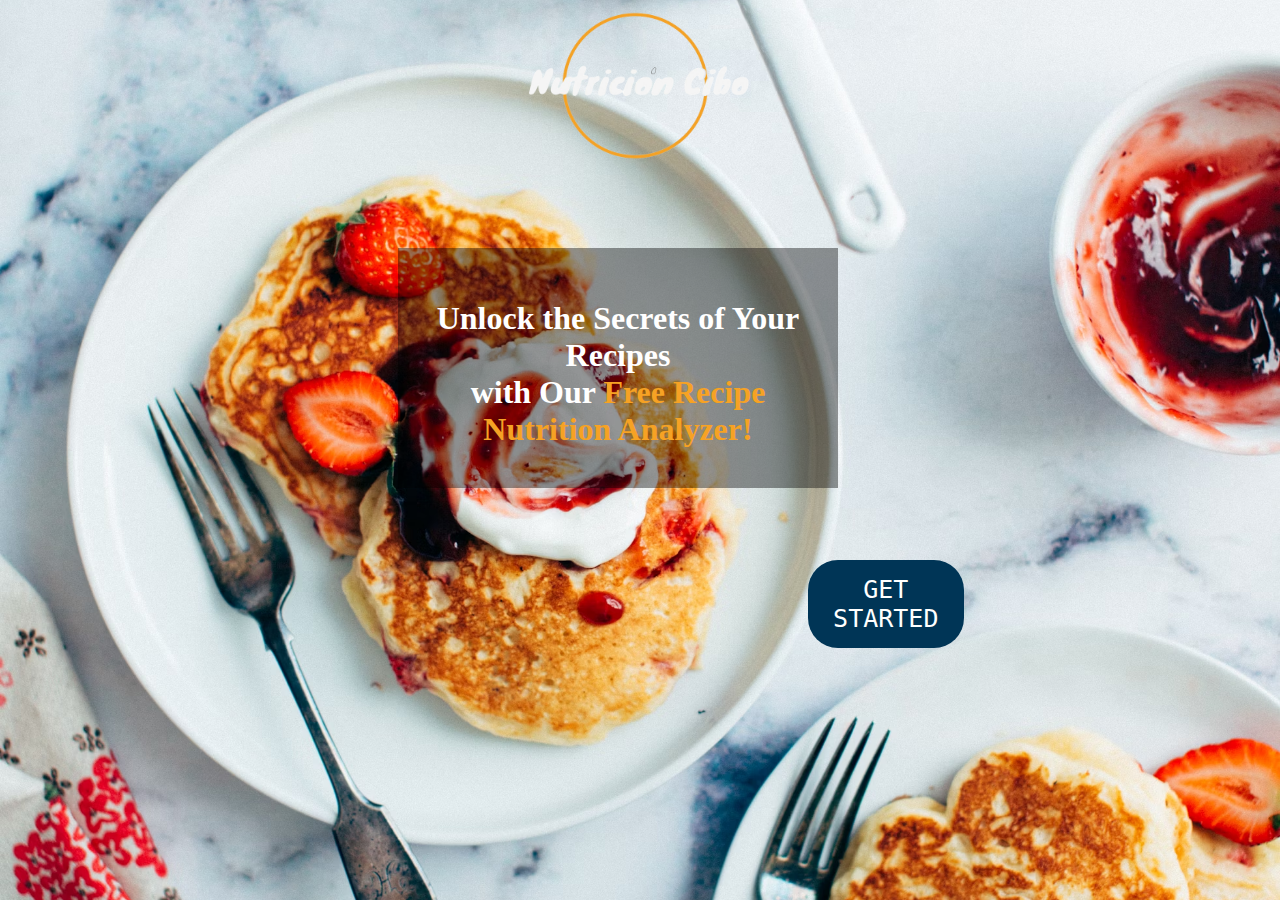
==== index.html @ 1667bf94 "changed both background images" ====
<!DOCTYPE html>
<html lang="en">
  <head>
    <meta charset="UTF-8" />
    <meta name="viewport" content="width=device-width, initial-scale=1.0" />
    <title>Nutrition Analyzer</title>
    <link rel="stylesheet" href="style.css" />
  </head>
  <body>
    
    <div class="container">
            <div class="text">
                <p>
                   Unlock the Secrets of Your Recipes <br />with Our
                   <span>Free Recipe Nutrition Analyzer!</span><br />
                </p>
            </div>

            <!-- <div class="logo"> -->
             <img id="logo" src="images/Screenshot_from_2024-06-02_21-49-53-removebg-preview.png" width="250px"/>
            <!-- </div> -->
     </div>

    <div id="btn">
      
      <button id="btn"><a href="/analyzer.html">GET STARTED</a></button>
           
    </div>
    
  </body>
</html>
---- style.css ----
body {
  background-image: url("/images/pancakesandStrawberries.avif");
  background-repeat: no-repeat;
  background-size: cover;
  background-position: center;
  /* background-color: rgba(112, 90, 90, 0.2); */
}

#content {
  /* background-color: #d48e3e; */
  /* height: 850px; 
        width: 900px;  */
  border-radius: 60px;
  margin-top: 1.5%;
  position: absolute;
  z-index: 2;
  padding: 10px 70px;
  margin: 30px 400px;
  display: flex;
  flex-direction: column;
  width: 900px;
  height: 850px;
  border-color: transparent;
}
/* .header {
  display: flex;
  gap: 100px;
} */
textarea {
  /* margin-left: 150px; */
  border: solid 2px;
  border-radius: 20px;
  /* opacity: 0.3; */
  background-color: rgba(68, 57, 57, 0.4);
  color: white;
  border-color: transparent;
  align-self: center;
  font-size: large;
}
h1 {
  font-size: 40px;
  margin-top: 6%;
  font-family: monospace;
  text-align: center;
  color: #380A14;
  background-color: rgba(255, 253, 253, 0.4);

}
button {
  border-radius: 30px;
  font-size: 25px;
  margin-top: 30px;
  text-align: center;
  background-color: #003556;
  color: white;
  border: none;
  padding: 15px 0px;
  width: 18%;
  align-self: center;
  font-family: monospace;
}
::placeholder {
  text-align: center;
  color: white;
  font-size: large;
}
table {
  width: 100%;
  border-collapse: collapse;
  margin-bottom: 20px;
}
th,
td {
  padding: 8px;
  text-align: left;
  border-bottom: 1px solid #ddd;
  background-color: transparent;
  color: black;
}
th {
  background-color: #f2f2f2;
  
  /* background-color: rgba(0, 0, 0, 0.4); */

}
#result {
  flex: 1;
  overflow: auto;
  background-color: rgba(0, 0, 0, 0.4);
  margin-top: 5%;

}

.container {
  display: flex;
  justify-content: center;
  flex-direction: row;
}
.text span {
  color: #f6a224;
}

.text p {
  font-size: xx-large;
  color: white;
  font-weight: bolder;
}
.text {
  margin-top: 300px;
  background-color: rgba(0, 0, 0, 0.4);
  color: white;
  font-weight: bold;
  position: absolute;
  transform: translate(-5%, -25%);
  z-index: 2;
  width: 400px;
  height: 200px;
  padding: 20px;
  text-align: center;
  
}
tr{
    color: black;
}

.logo {
    margin-right: 200px;
    margin-top: -35px;

  
}

/* a {
  text-decoration: none;
  color: white;
  font-weight: bold;
  text-align: center;
  /* width: 200px; */
  /* height: 50px; */
  /* padding: 18px 10px; */
  /* background-color: #94503d; */
  /* border: none; */
  /* font-size: 20px; */
  /* border-radius: 20px; */
  /* margin-left: 800px; */
/* } */ 
#btn{
    /* justify-content: center; */
    margin-top: 200px;
    margin-left: 400px;
    
    
    
}
a{
    text-decoration: none;
    color: white;
    align-self: center;

}

@media screen and (min-width:280px) and (max-width:480px){
    body {
        background-image: url("images/_____BACKGROUND.jpg");
        background-repeat: no-repeat;
        background-size: cover;
        height: 610px;
        width: 90%;
      }
   
      #content {
        background-color: #d48e3e;
        /* height: 850px; 
              width: 900px;  */
        border-radius: 60px;
        margin-top: 1.5%;
        position: absolute;
        z-index: 2;
        padding: 10px 70px;
        margin: 30px 400px;
        display: flex;
        flex-direction: column;
        width: 900px;
        height: 850px;
      }
      .header {
        display: flex;
        gap: 100px;
      }
      textarea {
        margin-left: 150px;
        border: solid 2px;
        border-radius: 20px;
      }
      h1 {
        font-size: 40px;
        margin-top: 6%;
      }
      button {
        border-radius: 30px;
        font-size: small;
        margin-top: 0px;
        text-align: center;
        background-color: #94503d;
        color: white;
        border: none;
        padding: 0px 0px;
        width: 200px;
        margin-top: 400px;
        height: 50px;
        align-self: center;
      }
      ::placeholder {
        text-align: center;
      }
      table {
        width: 100%;
        border-collapse: collapse;
        margin-bottom: 20px;
      }
      th,
      td {
        padding: 8px;
        text-align: left;
        border-bottom: 1px solid #ddd;
      }
      th {
        background-color: #f2f2f2;
      }
      #result {
        flex: 1;
        overflow: auto;
      }
      
      .container {
        /* display: block; */
        /* justify-content: center; */
        /* flex-direction: row; */
      }
      .text span {
        color: #f6a224;
      }
      
      .text p {
        font-size: large;
        color: white;
        font-weight: bolder;
        margin-left: 280px;
      }
      .text {
        /* margin-top: 300px; */
        /* background-color: rgba(0, 0, 0, 0.4); */
        /* color: white; */
        /* font-weight: bold; */
        /* position: absolute; */
        /* transform: translate(-60%, -25%); */
        /* z-index: 2; */
        /* width: 400px; */
        /* height: 200px; */
        /* padding: 20px; */
        /* text-align: center; */
        margin-left: 100px;
      }
      #logo{
        width: 200px;
        height: 130px;
        margin-top: -90px;
        margin-left: 60px;
      }
      .logo {
        margin-top: 100px;
        margin-top: 80px;
        margin-left: 0px;
      }
      
      a {
        text-decoration: none;
        color: white;
        font-weight: bold;
        text-align: start;
        width: 200px;
        height: 50px;
        padding: 0px 0px;
        background-color: #94503d;
        border: none;
        font-size:-large;
        border-radius: 20px;
        margin-left: 0px;
      } 
      #btn{
        width: 200px;
        height: 50px;
        margin-top: 200px;
      }
}
@media screen and (min-width:481px) and (max-width:680px){
    body {
        background-image: url("images/_____BACKGROUND.jpg");
        background-repeat: no-repeat;
        background-size: cover;
        height: 610px;
        width: 90%;
      }
   
      #content {
        background-color: #d48e3e;
        /* height: 850px; 
              width: 900px;  */
        border-radius: 60px;
        margin-top: 1.5%;
        position: absolute;
        z-index: 2;
        padding: 10px 70px;
        margin: 30px 400px;
        display: flex;
        flex-direction: column;
        width: 900px;
        height: 850px;
      }
      .header {
        display: flex;
        gap: 100px;
      }
      textarea {
        margin-left: 150px;
        border: solid 2px;
        border-radius: 20px;
      }
      h1 {
        font-size: 40px;
        margin-top: 6%;
      }
      button {
        border-radius: 30px;
        font-size: small;
        margin-top: 0px;
        text-align: center;
        background-color: #94503d;
        color: white;
        border: none;
        padding: 0px 0px;
        width: 200px;
        margin-top: 400px;
        height: 50px;
        align-self: center;
      }
      ::placeholder {
        text-align: center;
      }
      table {
        width: 100%;
        border-collapse: collapse;
        margin-bottom: 20px;
      }
      th,
      td {
        padding: 8px;
        text-align: left;
        border-bottom: 1px solid #ddd;
      }
      th {
        background-color: #f2f2f2;
      }
      #result {
        flex: 1;
        overflow: auto;
      }
      
      .container {
        /* display: block; */
        /* justify-content: center; */
        /* flex-direction: row; */
      }
      .text span {
        color: #f6a224;
      }
      
      .text p {
        font-size: large;
        color: white;
        font-weight: bolder;
        margin-left: 280px;
      }
      .text {
        /* margin-top: 300px; */
        /* background-color: rgba(0, 0, 0, 0.4); */
        /* color: white; */
        /* font-weight: bold; */
        /* position: absolute; */
        /* transform: translate(-60%, -25%); */
        /* z-index: 2; */
        /* width: 400px; */
        /* height: 200px; */
        /* padding: 20px; */
        /* text-align: center; */
        margin-left: 100px;
      }
      #logo{
        width: 200px;
        height: 130px;
        margin-top: -90px;
        margin-left: 60px;
      }
      .logo {
        margin-top: 100px;
        margin-top: 80px;
        margin-left: 0px;
      }
      
      a {
        text-decoration: none;
        color: white;
        font-weight: bold;
        text-align: start;
        width: 200px;
        height: 50px;
        padding: 0px 0px;
        background-color: #94503d;
        border: none;
        font-size:-large;
        border-radius: 20px;
        margin-left: 0px;
      } 
      #btn{
        width: 200px;
        height: 50px;
        margin-top: 200px;
      }
}
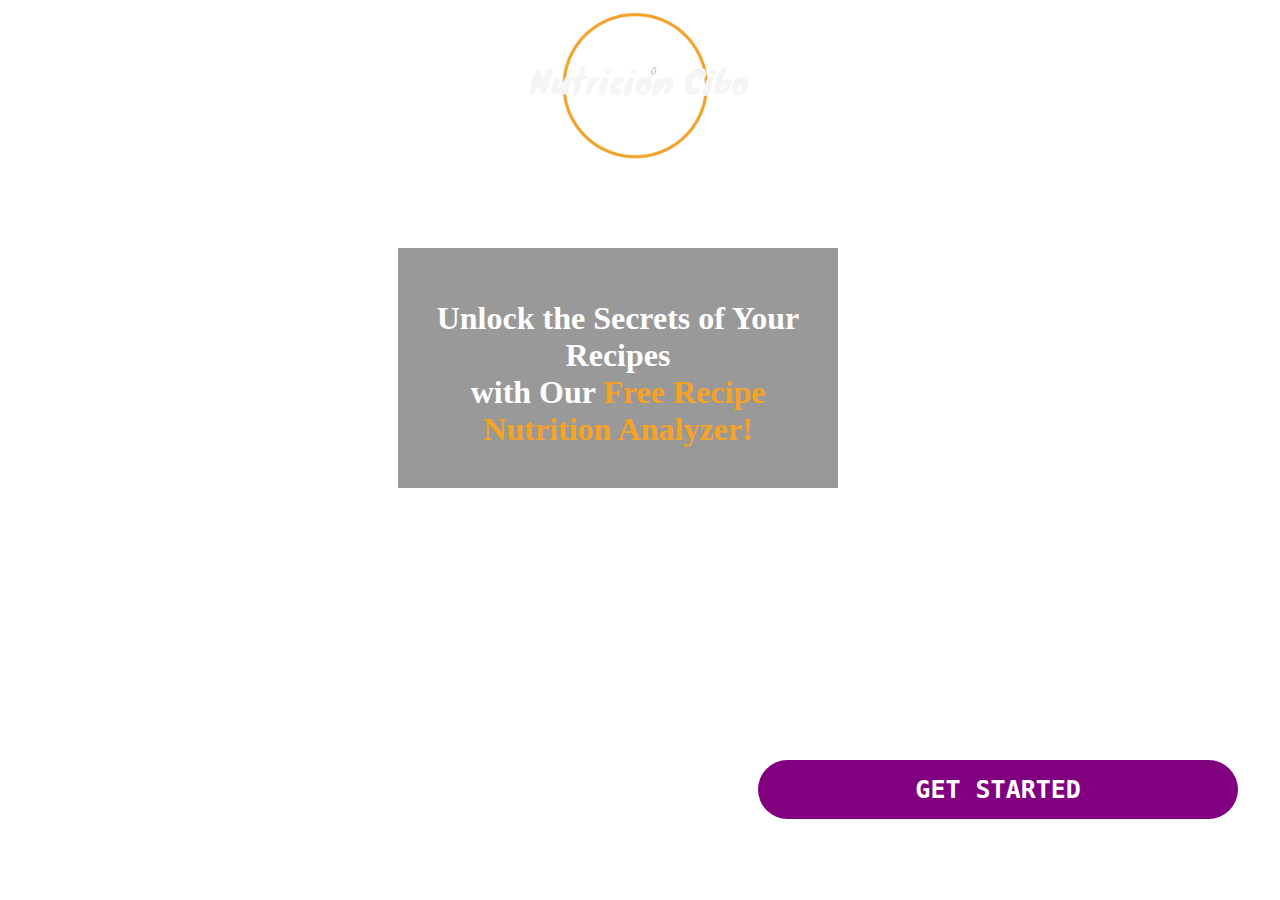
==== commit b07ba4f9: "made changes to styling" ====
--- a/index.html
+++ b/index.html
@@ -9,23 +9,23 @@
   <body>
     
     <div class="container">
-            <div class="text">
-                <p>
-                   Unlock the Secrets of Your Recipes <br />with Our
-                   <span>Free Recipe Nutrition Analyzer!</span><br />
-                </p>
-            </div>
+      <div class="text">
+          <p>
+             Unlock the Secrets of Your Recipes <br />with Our
+             <span>Free Recipe Nutrition Analyzer!</span><br />
+          </p>
+      </div>
 
-            <!-- <div class="logo"> -->
-             <img id="logo" src="images/Screenshot_from_2024-06-02_21-49-53-removebg-preview.png" width="250px"/>
-            <!-- </div> -->
-     </div>
+      <!-- <div class="logo"> -->
+       <img id="logo" src="images/Screenshot_from_2024-06-02_21-49-53-removebg-preview.png" width="250px"/>
+      <!-- </div> -->
+</div>
 
-    <div id="btn">
-      
-      <button id="btn"><a href="/analyzer.html">GET STARTED</a></button>
-           
-    </div>
-    
+<!-- <div id="btn"> -->
+
+<button id="btn"><a href="/analyzer.html">GET STARTED</a></button>
+     
+<!-- </div> -->
+
   </body>
 </html>
--- a/style.css
+++ b/style.css
@@ -1,32 +1,61 @@
-body {
-  background-image: url("/images/pancakesandStrawberries.avif");
+/* body { */
+  /* background-image: url("/images/pancakesandStrawberries.avif"); */
+  /* background-repeat: no-repeat;
+  background-size: cover;
+  background-position: center; */
+  
+  
+/* } */
+/* .background-image{
+  object-fit: cover;
+  overflow:auto; 
   background-repeat: no-repeat;
   background-size: cover;
-  background-position: center;
-  /* background-color: rgba(112, 90, 90, 0.2); */
+  height: 866px;
+  margin-bottom: -10px;
+  position: relative;
+  opacity: 0.5;
+} */
+.photo{
+  height: 98vh;
+  width: 99vw;
+  /* margin-top: 100px; */
+  opacity: 0.3;
+  position: relative;
+  object-fit: cover;
+  /* background-size: cover; */
+}
+.texts{
+  position: absolute;
+  top: 30%;
+  left: 100%;
+  transform: translate(-50%,-50%);
+  margin-top: 20px;
 }
 
 #content {
+  /* border-radius: 80px; */
   /* background-color: #d48e3e; */
-  /* height: 850px; 
-        width: 900px;  */
+   height: 850px; 
+        width: 900px;  
   border-radius: 60px;
-  margin-top: 1.5%;
+  /* margin-top: 1.5%; */
   position: absolute;
   z-index: 2;
-  padding: 10px 70px;
-  margin: 30px 400px;
+  /* padding: 10px 70px; */
+  /* margin: 30px 400px; */
   display: flex;
   flex-direction: column;
   width: 900px;
   height: 850px;
   border-color: transparent;
+
 }
 /* .header {
   display: flex;
   gap: 100px;
 } */
-textarea {
+#recipeInput{
   /* margin-left: 150px; */
   border: solid 2px;
   border-radius: 20px;
@@ -35,34 +64,44 @@
   color: white;
   border-color: transparent;
   align-self: center;
-  font-size: large;
-}
-h1 {
+  font-size: x-large;
+  font-weight: bolder;
+}
+#recipe{
+  padding-top: 20px;
   font-size: 40px;
-  margin-top: 6%;
+  margin-top: 60%;
+  width: 500px;
   font-family: monospace;
   text-align: center;
-  color: #380A14;
-  background-color: rgba(255, 253, 253, 0.4);
+  color: rgb(59, 51, 59);
+  /* color: #380A14; */
+  font-weight: 950;
+  /* background-color: rgba(255, 253, 253, 0.4); */
 
 }
 button {
   border-radius: 30px;
   font-size: 25px;
-  margin-top: 30px;
+  margin-top: 20px;
   text-align: center;
-  background-color: #003556;
+  background-color: purple;
+  /* background-color: #003556; */
   color: white;
   border: none;
   padding: 15px 0px;
-  width: 18%;
+  width: 38%;
+  /* align-self: center; */
+  font-family: monospace;
+  font-weight: 600;
   align-self: center;
-  font-family: monospace;
+  margin-left: 150px;
 }
 ::placeholder {
   text-align: center;
   color: white;
-  font-size: large;
+  font-size: x-large;
+  font-weight: bolder;
 }
 table {
   width: 100%;
@@ -75,10 +114,12 @@
   text-align: left;
   border-bottom: 1px solid #ddd;
   background-color: transparent;
-  color: black;
+  color: white;
+  font-size: 20px;
+  font-weight: bold;
 }
 th {
-  background-color: #f2f2f2;
+  background-color: purple;
   
   /* background-color: rgba(0, 0, 0, 0.4); */
 
@@ -88,9 +129,21 @@
   overflow: auto;
   background-color: rgba(0, 0, 0, 0.4);
   margin-top: 5%;
-
-}
-
+  width: 180%;
+  height: 300px;
+  border-radius: 50px;
+  margin-top: 0px;
+  padding: 10px 60px 100px;
+  margin-left: -250px;
+  
+}
+h2 , h3{
+  font-weight: bolder;
+  font-size: 30px;
+}
+#calculateButton{
+  /* margin-top: 50px; */
+}
 .container {
   display: flex;
   justify-content: center;
@@ -146,12 +199,13 @@
 /* } */ 
 #btn{
     /* justify-content: center; */
-    margin-top: 200px;
-    margin-left: 400px;
+    margin-top: 600px;
+    margin-left: 750px;
     
     
     
 }
+
 a{
     text-decoration: none;
     color: white;
@@ -159,17 +213,29 @@
 
 }
 
+
+
 @media screen and (min-width:280px) and (max-width:480px){
-    body {
-        background-image: url("images/_____BACKGROUND.jpg");
-        background-repeat: no-repeat;
-        background-size: cover;
-        height: 610px;
-        width: 90%;
-      }
+
+  body {
+    background-image: url("/images/pancakesandStrawberries.avif");
+    background-repeat: no-repeat;
+    background-size: cover;
+    width: 50%;
+    height: 650px;
+    background-position: center;
+    /* background-color: rgba(112, 90, 90, 0.2); */
+  }
+   
+
+
+
+  
    
       #content {
-        background-color: #d48e3e;
+
+        
+        /* background-color: #d48e3e; */
         /* height: 850px; 
               width: 900px;  */
         border-radius: 60px;
@@ -177,20 +243,23 @@
         position: absolute;
         z-index: 2;
         padding: 10px 70px;
-        margin: 30px 400px;
+        margin: 0px 0px;
         display: flex;
         flex-direction: column;
-        width: 900px;
-        height: 850px;
+        width: 50%;
+        height: 700px;
       }
       .header {
         display: flex;
         gap: 100px;
       }
       textarea {
-        margin-left: 150px;
+        margin-left: 0px;
         border: solid 2px;
         border-radius: 20px;
+        width: 100%;
+        height: 100%;
+
       }
       h1 {
         font-size: 40px;
@@ -198,7 +267,7 @@
       }
       button {
         border-radius: 30px;
-        font-size: small;
+        font-size: large;
         margin-top: 0px;
         text-align: center;
         background-color: #94503d;
@@ -206,15 +275,15 @@
         border: none;
         padding: 0px 0px;
         width: 200px;
-        margin-top: 400px;
-        height: 50px;
+        margin-top: 200px;
+        height: 90px;
         align-self: center;
       }
       ::placeholder {
         text-align: center;
       }
       table {
-        width: 100%;
+        width: 5%;
         border-collapse: collapse;
         margin-bottom: 20px;
       }
@@ -245,7 +314,7 @@
         font-size: large;
         color: white;
         font-weight: bolder;
-        margin-left: 280px;
+        /* margin-left: 2px; */
       }
       .text {
         /* margin-top: 300px; */
@@ -259,17 +328,18 @@
         /* height: 200px; */
         /* padding: 20px; */
         /* text-align: center; */
-        margin-left: 100px;
+        margin-left: 50px;
+        width: 80%;
       }
       #logo{
         width: 200px;
         height: 130px;
-        margin-top: -90px;
+        margin-top: 50px;
         margin-left: 60px;
       }
       .logo {
         margin-top: 100px;
-        margin-top: 80px;
+        margin-top: 180px;
         margin-left: 0px;
       }
       
@@ -288,22 +358,48 @@
         margin-left: 0px;
       } 
       #btn{
-        width: 200px;
+        width: 150px;
         height: 50px;
-        margin-top: 200px;
-      }
-}
-@media screen and (min-width:481px) and (max-width:680px){
-    body {
-        background-image: url("images/_____BACKGROUND.jpg");
-        background-repeat: no-repeat;
-        background-size: cover;
-        height: 610px;
-        width: 90%;
-      }
+        /* margin-top: 300px; */
+       text-align: center;
+       margin-left: 100px; 
+       margin-top: 400px;    
+ }
+
+#calculateArea{
+  width: 100%;
+  height: 500px;
+}
+
+
+
+
+
+
+
+
+
+@media screen and (min-width:280px) and (max-width:480px){
+
+  body {
+    background-image: url("/images/pancakesandStrawberries.avif");
+    background-repeat: no-repeat;
+    background-size: cover;
+    width: 50%;
+    height: 650px;
+    background-position: center;
+    /* background-color: rgba(112, 90, 90, 0.2); */
+  }
+   
+
+
+
+  
    
       #content {
-        background-color: #d48e3e;
+
+        
+        /* background-color: #d48e3e; */
         /* height: 850px; 
               width: 900px;  */
         border-radius: 60px;
@@ -311,20 +407,23 @@
         position: absolute;
         z-index: 2;
         padding: 10px 70px;
-        margin: 30px 400px;
+        margin: 0px 0px;
         display: flex;
         flex-direction: column;
-        width: 900px;
-        height: 850px;
+        width: 50%;
+        height: 700px;
       }
       .header {
         display: flex;
         gap: 100px;
       }
       textarea {
-        margin-left: 150px;
+        margin-left: 0px;
         border: solid 2px;
         border-radius: 20px;
+        width: 100%;
+        height: 100%;
+
       }
       h1 {
         font-size: 40px;
@@ -332,7 +431,7 @@
       }
       button {
         border-radius: 30px;
-        font-size: small;
+        font-size: large;
         margin-top: 0px;
         text-align: center;
         background-color: #94503d;
@@ -340,15 +439,15 @@
         border: none;
         padding: 0px 0px;
         width: 200px;
-        margin-top: 400px;
-        height: 50px;
+        margin-top: 200px;
+        height: 90px;
         align-self: center;
       }
       ::placeholder {
         text-align: center;
       }
       table {
-        width: 100%;
+        width: 5%;
         border-collapse: collapse;
         margin-bottom: 20px;
       }
@@ -379,7 +478,7 @@
         font-size: large;
         color: white;
         font-weight: bolder;
-        margin-left: 280px;
+        /* margin-left: 2px; */
       }
       .text {
         /* margin-top: 300px; */
@@ -393,17 +492,18 @@
         /* height: 200px; */
         /* padding: 20px; */
         /* text-align: center; */
-        margin-left: 100px;
+        margin-left: 50px;
+        width: 80%;
       }
       #logo{
         width: 200px;
         height: 130px;
-        margin-top: -90px;
+        margin-top: 50px;
         margin-left: 60px;
       }
       .logo {
         margin-top: 100px;
-        margin-top: 80px;
+        margin-top: 180px;
         margin-left: 0px;
       }
       
@@ -422,8 +522,661 @@
         margin-left: 0px;
       } 
       #btn{
-        width: 200px;
+        width: 150px;
         height: 50px;
+        /* margin-top: 300px; */
+       text-align: center;
+       margin-left: 100px; 
+       margin-top: 400px;    
+ }
+
+#calculateArea{
+  width: 100%;
+  height: 500px;
+}
+
+}
+@media screen and (min-width:481px) and (max-width:680px){
+  body {
+    background-image: url("/images/pancakesandStrawberries.avif");
+    background-repeat: no-repeat;
+    background-size: cover;
+    width: 50%;
+    height: 703px;
+    background-position: center;
+    /* background-color: rgba(112, 90, 90, 0.2); */
+  }
+   
+
+
+
+  
+   
+      #content {
+
+        
+        /* background-color: #d48e3e; */
+        /* height: 850px; 
+              width: 900px;  */
+        border-radius: 60px;
+        margin-top: 1.5%;
+        position: absolute;
+        z-index: 2;
+        padding: 10px 70px;
+        margin: 0px 0px;
+        display: flex;
+        flex-direction: column;
+        width: 50%;
+        height: 700px;
+      }
+      .header {
+        display: flex;
+        gap: 100px;
+      }
+      textarea {
+        margin-left: 220px;
+        border: solid 2px;
+        border-radius: 20px;
+        width: 150%;
+        height: 100%;
+        margin-top: 90px;
+      }
+      h1 {
+        font-size: xx-large;
+        margin-top: 10%;
+        margin-left: 160px;
+      }
+      button {
+        border-radius: 30px;
+        font-size: 20px;
+        margin-left: 150px;
+        text-align: center;
+        background-color: #94503d;
+        color: white;
+        border: none;
+        padding: 0px 0px;
+        width: 200px;
+        margin-top: 150px;
+        height: 20px;
+        align-self: center;
+      }
+      ::placeholder {
+        text-align: center;
+      }
+      table {
+        width: 5%;
+        border-collapse: collapse;
+        margin-bottom: 20px;
+      }
+      th,
+      td {
+        padding: 8px;
+        text-align: left;
+        border-bottom: 1px solid #ddd;
+      }
+      th {
+        background-color: #f2f2f2;
+      }
+      #result {
+        flex: 1;
+        overflow: auto;
+      }
+      
+      .container {
+        /* display: block; */
+        /* justify-content: center; */
+        /* flex-direction: row; */
+      }
+      .text span {
+        color: #f6a224;
+      }
+      
+      .text p {
+        font-size: large;
+        color: white;
+        font-weight: bolder;
+        /* margin-left: 2px; */
+      }
+      .text {
+        /* margin-top: 300px; */
+        /* background-color: rgba(0, 0, 0, 0.4); */
+        /* color: white; */
+        /* font-weight: bold; */
+        /* position: absolute; */
+        /* transform: translate(-60%, -25%); */
+        /* z-index: 2; */
+        /* width: 400px; */
+        /* height: 200px; */
+        /* padding: 20px; */
+        /* text-align: center; */
+        margin-left: 50px;
+        width: 80%;
+      }
+      #logo{
+        width: 200px;
+        height: 130px;
+        margin-top: 50px;
+        margin-left: 60px;
+      }
+      .logo {
+        margin-top: 100px;
+        margin-top: 180px;
+        margin-left: 0px;
+      }
+      
+      a {
+        text-decoration: none;
+        color: white;
+        font-weight: bold;
+        text-align: start;
+        width: 200px;
+        height: 50px;
+        padding: 0px 0px;
+        background-color: #94503d;
+        border: none;
+        font-size:-large;
+        border-radius: 20px;
+        margin-left: 0px;
+      } 
+      #btn{
+        width: 150px;
+        height: 50px;
+        /* margin-top: 300px; */
+       text-align: center;
+       margin-left: 100px; 
+       margin-top: 400px;    
+ }
+
+#calculateArea{
+  width: 100%;
+  height: 500px;
+}
+    
+}
+@media screen and (min-width:681px) and (max-width:880px){
+
+  body {
+    background-image: url("/images/pancakesandStrawberries.avif");
+    background-repeat: no-repeat;
+    background-size: cover;
+    width: 50%;
+    height: 1000px;
+    background-position: center;
+    /* background-color: rgba(112, 90, 90, 0.2); */
+  }
+   
+
+
+
+  
+   
+      #content {
+
+        
+        /* background-color: #d48e3e; */
+        /* height: 850px; 
+              width: 900px;  */
+        border-radius: 60px;
+        margin-top: 1.5%;
+        position: absolute;
+        z-index: 2;
+        padding: 10px 70px;
+        margin: 0px 0px;
+        display: flex;
+        flex-direction: column;
+        width: 50%;
+        height: 700px;
+      }
+      .header {
+        display: flex;
+        gap: 100px;
+      }
+      textarea {
+        margin-left: 0px;
+        border: solid 2px;
+        border-radius: 20px;
+        width: 100%;
+        height: 100%;
+
+      }
+      h1 {
+        font-size: 40px;
+        margin-top: 6%;
+      }
+      button {
+        border-radius: 30px;
+        font-size: xxx-large;
+        margin-top: 0px;
+        text-align: center;
+        background-color: #94503d;
+        color: white;
+        border: none;
+        padding: 0px 0px;
+        width: 250px;
         margin-top: 200px;
-      }
-}+        height: 90px;
+        align-self: center;
+      }
+      ::placeholder {
+        text-align: center;
+      }
+      table {
+        width: 5%;
+        border-collapse: collapse;
+        margin-bottom: 20px;
+      }
+      th,
+      td {
+        padding: 8px;
+        text-align: left;
+        border-bottom: 1px solid #ddd;
+      }
+      th {
+        background-color: #f2f2f2;
+      }
+      #result {
+        flex: 1;
+        overflow: auto;
+      }
+      
+      .container {
+        /* display: block; */
+        /* justify-content: center; */
+        /* flex-direction: row; */
+      }
+      .text span {
+        color: #f6a224;
+      }
+      
+      .text p {
+        font-size: large;
+        color: white;
+        font-weight: bolder;
+        /* margin-left: 2px; */
+      }
+      .text {
+        /* margin-top: 300px; */
+        /* background-color: rgba(0, 0, 0, 0.4); */
+        /* color: white; */
+        /* font-weight: bold; */
+        /* position: absolute; */
+        /* transform: translate(-60%, -25%); */
+        /* z-index: 2; */
+        /* width: 400px; */
+        /* height: 200px; */
+        /* padding: 20px; */
+        /* text-align: center; */
+        margin-left: 50px;
+        width: 80%;
+      }
+      #logo{
+        width: 200px;
+        height: 130px;
+        margin-top: 50px;
+        margin-left: 60px;
+      }
+      .logo {
+        margin-top: 100px;
+        margin-top: 180px;
+        margin-left: 0px;
+      }
+      
+      a {
+        text-decoration: none;
+        color: white;
+        font-weight: bold;
+        text-align: start;
+        width: 200px;
+        height: 50px;
+        padding: 0px 0px;
+        background-color: #94503d;
+        border: none;
+        font-size:-large;
+        border-radius: 20px;
+        margin-left: 0px;
+      } 
+      #btn{
+        width: 150px;
+        height: 50px;
+        /* margin-top: 300px; */
+       text-align: center;
+       margin-left: 100px; 
+       margin-top: 400px;    
+ }
+
+#calculateArea{
+  width: 100%;
+  height: 500px;
+}
+
+}
+
+
+
+
+@media screen and (min-width:881px) and (max-width:1024px){
+
+  body {
+    background-image: url("/images/pancakesandStrawberries.avif");
+    background-repeat: no-repeat;
+    background-size: cover;
+    width: 50%;
+    height: 500px;
+    background-position: center;
+    /* background-color: rgba(112, 90, 90, 0.2); */
+  }
+   
+
+
+
+  
+   
+      #content {
+
+        
+        /* background-color: #d48e3e; */
+        /* height: 850px; 
+              width: 900px;  */
+        border-radius: 60px;
+        margin-top: 1.5%;
+        position: absolute;
+        z-index: 2;
+        padding: 10px 70px;
+        margin: 0px 0px;
+        display: flex;
+        flex-direction: column;
+        width: 50%;
+        height: 600px;
+      }
+      .header {
+        display: flex;
+        gap: 100px;
+      }
+      textarea {
+        margin-left: 350px;
+        border: solid 2px;
+        border-radius: 20px;
+        width: 170%;
+        height: 100%;
+        margin-top: -25px;
+      }
+      h1 {
+        font-size: 40px;
+        margin-top: 10%;
+        margin-left: 300px;
+      }
+      button {
+        border-radius: 30px;
+        font-size: 30px;
+        margin-left: 400px;
+        text-align: center;
+        background-color: #94503d;
+        color: white;
+        border: none;
+        padding: 0px 0px;
+        width: 300px;
+        margin-top: -8px;
+        height: 70px;
+        align-self: center;
+      }
+      ::placeholder {
+        text-align: center;
+      }
+      table {
+        width: 5%;
+        border-collapse: collapse;
+        margin-bottom: 20px;
+      }
+      th,
+      td {
+        padding: 8px;
+        text-align: left;
+        border-bottom: 1px solid #ddd;
+      }
+      th {
+        background-color: #f2f2f2;
+      }
+      #result {
+        flex: 1;
+        overflow: auto;
+      }
+      
+      .container {
+        /* display: block; */
+        /* justify-content: center; */
+        /* flex-direction: row; */
+      }
+      .text span {
+        color: #f6a224;
+      }
+      
+      .text p {
+        font-size: large;
+        color: white;
+        font-weight: bolder;
+        /* margin-left: 2px; */
+      }
+      .text {
+        /* margin-top: 300px; */
+        /* background-color: rgba(0, 0, 0, 0.4); */
+        /* color: white; */
+        /* font-weight: bold; */
+        /* position: absolute; */
+        /* transform: translate(-60%, -25%); */
+        /* z-index: 2; */
+        /* width: 400px; */
+        /* height: 200px; */
+        /* padding: 20px; */
+        /* text-align: center; */
+        margin-left: 50px;
+        width: 80%;
+      }
+      #logo{
+        width: 200px;
+        height: 130px;
+        margin-top: 50px;
+        margin-left: 60px;
+      }
+      .logo {
+        margin-top: 100px;
+        margin-top: 180px;
+        margin-left: 0px;
+      }
+      
+      a {
+        text-decoration: none;
+        color: white;
+        font-weight: bold;
+        text-align: start;
+        width: 200px;
+        height: 50px;
+        padding: 0px 0px;
+        background-color: #94503d;
+        border: none;
+        font-size:-large;
+        border-radius: 20px;
+        margin-left: 0px;
+      } 
+      #btn{
+        width: 150px;
+        height: 50px;
+        /* margin-top: 300px; */
+       text-align: center;
+       margin-left: 100px; 
+       margin-top: 400px;    
+ }
+
+#calculateArea{
+  width: 100%;
+  height: 500px;
+}
+
+}
+
+
+
+
+
+
+
+
+
+@media screen and (min-width:1025px) and (max-width:1300px){
+
+  body {
+    background-image: url("/images/pancakesandStrawberries.avif");
+    background-repeat: no-repeat;
+    background-size: cover;
+    width: 50%;
+    height: 500px;
+    background-position: center;
+    /* background-color: rgba(112, 90, 90, 0.2); */
+  }
+   
+
+
+
+  
+   
+      #content {
+
+        
+        /* background-color: #d48e3e; */
+        /* height: 850px; 
+              width: 900px;  */
+        border-radius: 60px;
+        margin-top: 1.5%;
+        position: absolute;
+        z-index: 2;
+        padding: 10px 70px;
+        margin: 0px 0px;
+        display: flex;
+        flex-direction: column;
+        width: 50%;
+        height: 700px;
+      }
+      .header {
+        display: flex;
+        gap: 100px;
+      }
+      textarea {
+        margin-left: 550px;
+        border: solid 2px;
+        border-radius: 20px;
+        width: 150%;
+        height: 100%;
+        margin-top: 100px;
+      }
+      h1 {
+        font-size: 50px;
+        margin-top: 10%;
+        margin-left: 470px;
+      }
+      button {
+        border-radius: 30px;
+        font-size: 50px;
+        margin-left: 500px;
+        text-align: center;
+        background-color: #94503d;
+        color: white;
+        border: none;
+        padding: 0px 0px;
+        width: 290px;
+        /* margin-top: 350px; */
+        height: 90px;
+        align-self: center;
+      }
+      ::placeholder {
+        text-align: center;
+      }
+      table {
+        width: 5%;
+        border-collapse: collapse;
+        margin-bottom: 20px;
+      }
+      th,
+      td {
+        padding: 8px;
+        text-align: left;
+        border-bottom: 1px solid #ddd;
+      }
+      th {
+        background-color: #f2f2f2;
+      }
+      #result {
+        flex: 1;
+        overflow: auto;
+      }
+      
+      .container {
+        /* display: block; */
+        /* justify-content: center; */
+        /* flex-direction: row; */
+      }
+      .text span {
+        color: #f6a224;
+      }
+      
+      .text p {
+        font-size: large;
+        color: white;
+        font-weight: bolder;
+        /* margin-left: 2px; */
+      }
+      .text {
+        /* margin-top: 300px; */
+        /* background-color: rgba(0, 0, 0, 0.4); */
+        /* color: white; */
+        /* font-weight: bold; */
+        /* position: absolute; */
+        /* transform: translate(-60%, -25%); */
+        /* z-index: 2; */
+        /* width: 400px; */
+        /* height: 200px; */
+        /* padding: 20px; */
+        /* text-align: center; */
+        margin-left: 50px;
+        width: 80%;
+      }
+      #logo{
+        width: 200px;
+        height: 130px;
+        margin-top: 50px;
+        margin-left: 60px;
+      }
+      .logo {
+        margin-top: 100px;
+        margin-top: 180px;
+        margin-left: 0px;
+      }
+      
+      a {
+        text-decoration: none;
+        color: white;
+        font-weight: bold;
+        text-align: start;
+        width: 200px;
+        height: 50px;
+        padding: 0px 0px;
+        background-color: #94503d;
+        border: none;
+        font-size:-large;
+        border-radius: 20px;
+        margin-left: 0px;
+      } 
+      #btn{
+        width: 150px;
+        height: 50px;
+        /* margin-top: 300px; */
+       text-align: center;
+       margin-left: 100px; 
+       margin-top: 400px;    
+ }
+
+#calculateArea{
+  width: 100%;
+  height: 500px;
+}
+
+}
+
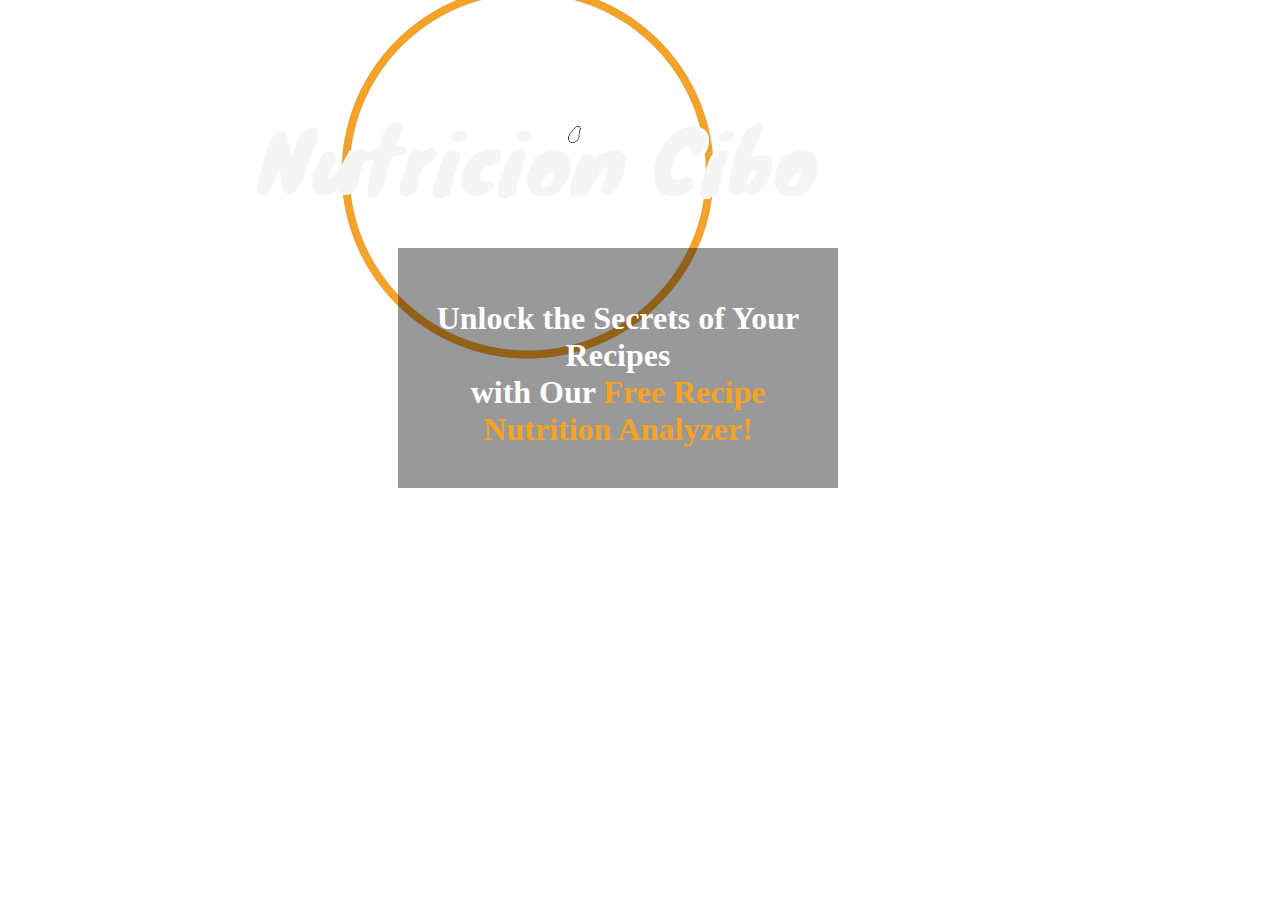
==== commit 2b6cb476: "made changes on the landing page" ====
--- a/index.html
+++ b/index.html
@@ -1,31 +1,26 @@
 <!DOCTYPE html>
 <html lang="en">
-  <head>
-    <meta charset="UTF-8" />
-    <meta name="viewport" content="width=device-width, initial-scale=1.0" />
+<head>
+    <meta charset="UTF-8">
+    <meta name="viewport" content="width=device-width, initial-scale=1.0">
     <title>Nutrition Analyzer</title>
-    <link rel="stylesheet" href="style.css" />
-  </head>
-  <body>
-    
-    <div class="container">
-      <div class="text">
-          <p>
-             Unlock the Secrets of Your Recipes <br />with Our
-             <span>Free Recipe Nutrition Analyzer!</span><br />
-          </p>
-      </div>
-
-      <!-- <div class="logo"> -->
-       <img id="logo" src="images/Screenshot_from_2024-06-02_21-49-53-removebg-preview.png" width="250px"/>
-      <!-- </div> -->
+    <link rel="stylesheet" href="style.css">
+</head>
+<body>
+    <div class="landingpage">
+        <div class="container">
+ <div class="text">
+    <p>
+        Unlock the Secrets of Your Recipes <br>with Our <span>Free Recipe Nutrition Analyzer!</span><br>
+             
+    </p>
+ </div>   
+   <div class="logo"><img src="images/Screenshot_from_2024-06-02_21-49-53-removebg-preview.png">
+</div>
+</div>
+<div class="btn"><a href="/analyzer.html">GET STARTED</a>
 </div>
 
-<!-- <div id="btn"> -->
-
-<button id="btn"><a href="/analyzer.html">GET STARTED</a></button>
-     
-<!-- </div> -->
-
-  </body>
-</html>
+</div>
+</body>
+</html>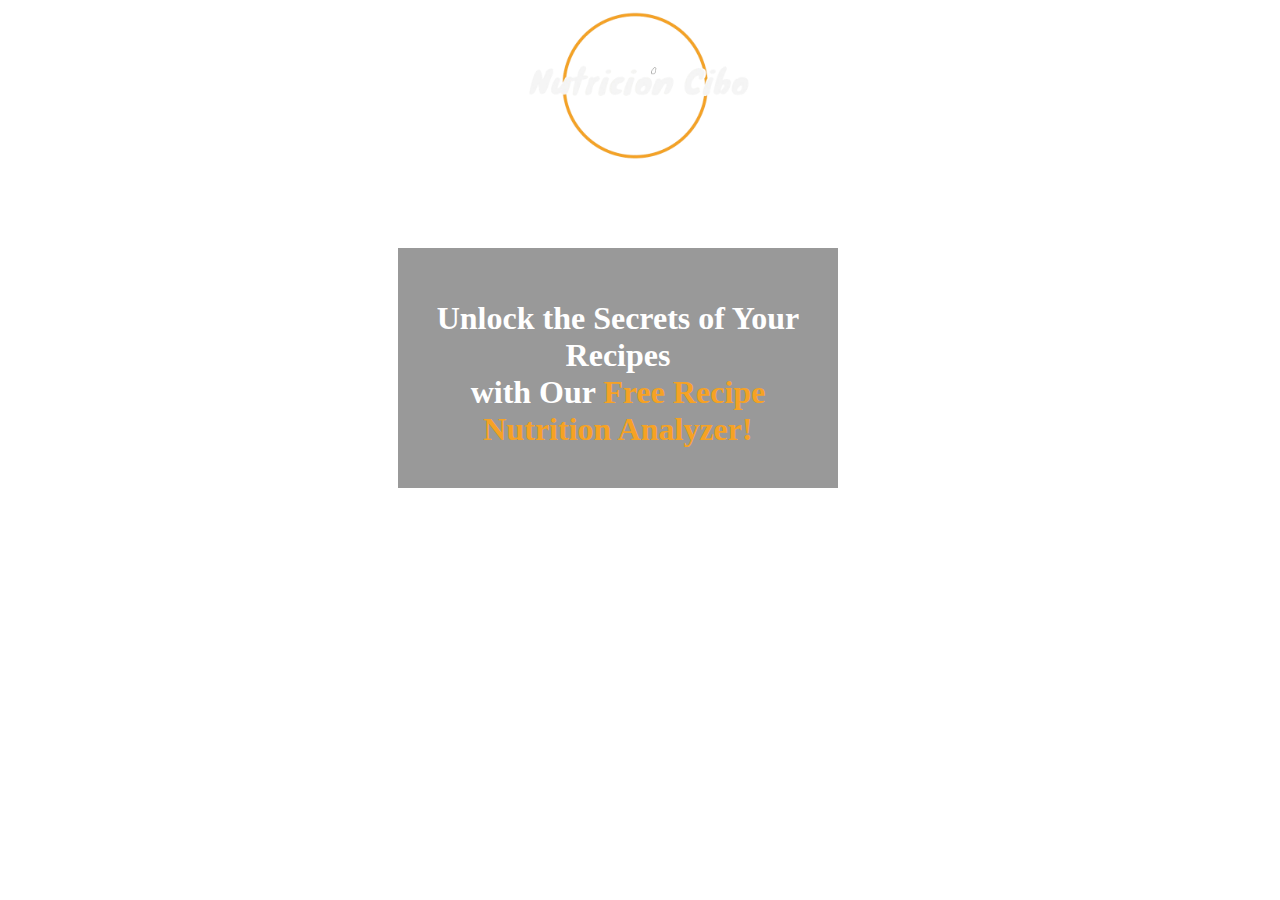
==== commit 3332179d: "Merge branch 'styling/feature' of https://github.com/Shalom-Keesi/Nutrition-Analyzer into feature/la" ====
--- a/index.html
+++ b/index.html
@@ -1,21 +1,24 @@
 <!DOCTYPE html>
 <html lang="en">
-<head>
-    <meta charset="UTF-8">
-    <meta name="viewport" content="width=device-width, initial-scale=1.0">
+  <head>
+    <meta charset="UTF-8" />
+    <meta name="viewport" content="width=device-width, initial-scale=1.0" />
     <title>Nutrition Analyzer</title>
-    <link rel="stylesheet" href="style.css">
-</head>
-<body>
-    <div class="landingpage">
-        <div class="container">
- <div class="text">
-    <p>
-        Unlock the Secrets of Your Recipes <br>with Our <span>Free Recipe Nutrition Analyzer!</span><br>
-             
-    </p>
- </div>   
-   <div class="logo"><img src="images/Screenshot_from_2024-06-02_21-49-53-removebg-preview.png">
+    <link rel="stylesheet" href="style.css" />
+  </head>
+  <body>
+    
+    <div class="container">
+      <div class="text">
+          <p>
+             Unlock the Secrets of Your Recipes <br />with Our
+             <span>Free Recipe Nutrition Analyzer!</span><br />
+          </p>
+      </div>
+
+      <!-- <div class="logo"> -->
+       <img id="logo" src="images/Screenshot_from_2024-06-02_21-49-53-removebg-preview.png" width="250px"/>
+      <!-- </div> -->
 </div>
 </div>
 <div class="btn"><a href="/analyzer.html">GET STARTED</a>
@@ -23,4 +26,4 @@
 
 </div>
 </body>
-</html>+</html>
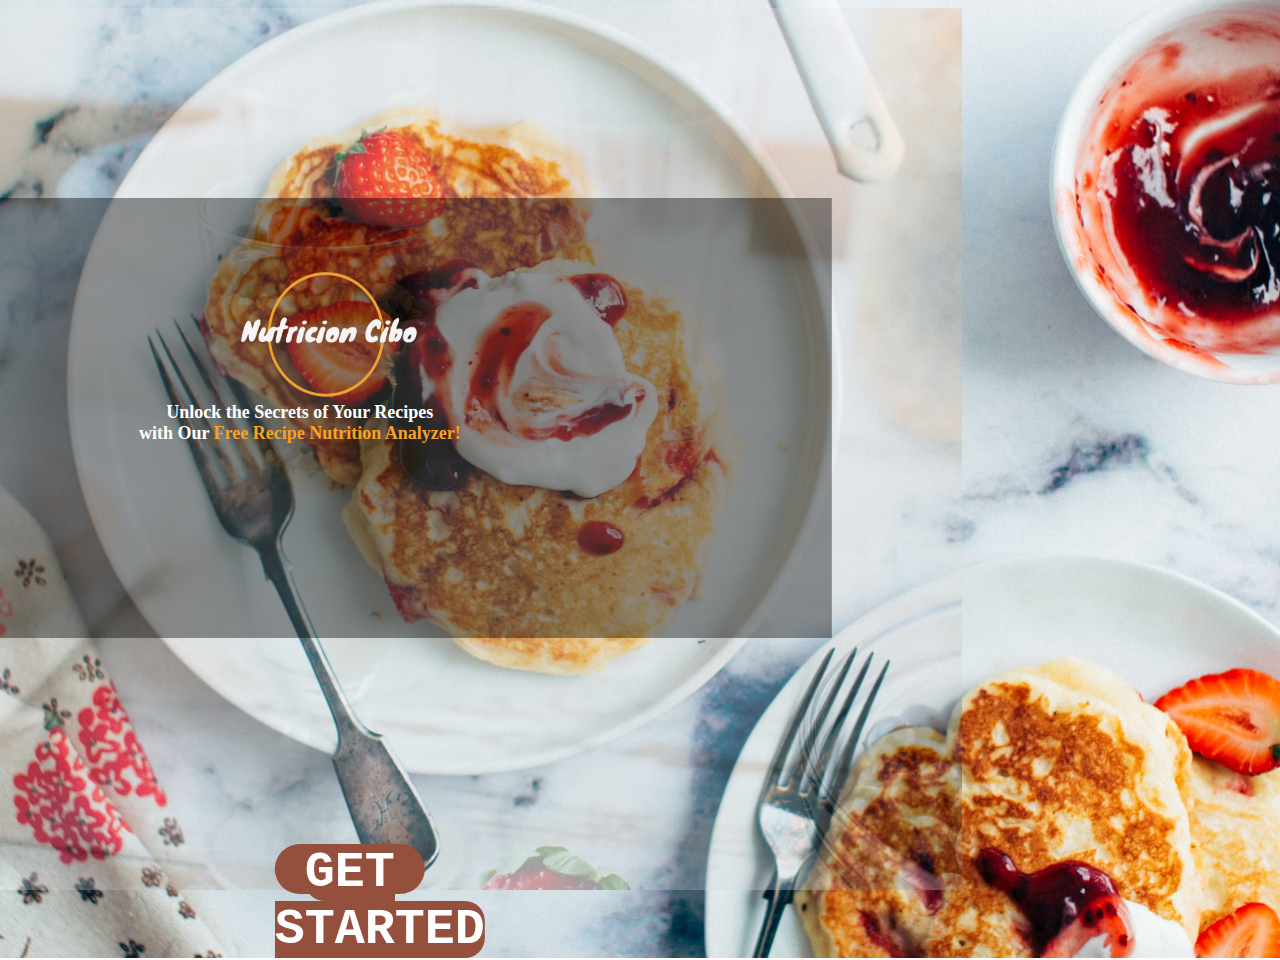
==== commit 6d7ef82a: "changesd the styling on the landing page" ====
--- a/index.html
+++ b/index.html
@@ -9,21 +9,24 @@
   <body>
     
     <div class="container">
+      <div class="background-image" >    
+        <img src="images/milkAndStrawberries.avif" alt="pancakesandStrawberries" class="photo">
+
+    </div>
       <div class="text">
+        <img id="logo" src="images/Screenshot_from_2024-06-02_21-49-53-removebg-preview.png" width="250px"/>
+
           <p>
              Unlock the Secrets of Your Recipes <br />with Our
-             <span>Free Recipe Nutrition Analyzer!</span><br />
+             <span>Free Recipe Nutrition Analyzer!</span>
+             <br/>
+             <button id="btn"><a href="/analyzer.html">GET STARTED</a></button>
+
           </p>
+
       </div>
 
-      <!-- <div class="logo"> -->
-       <img id="logo" src="images/Screenshot_from_2024-06-02_21-49-53-removebg-preview.png" width="250px"/>
-      <!-- </div> -->
-</div>
-</div>
-<div class="btn"><a href="/analyzer.html">GET STARTED</a>
 </div>
 
-</div>
 </body>
 </html>
--- a/style.css
+++ b/style.css
@@ -1,29 +1,9 @@
-/* body { */
-  /* background-image: url("/images/pancakesandStrawberries.avif"); */
-  /* background-repeat: no-repeat;
-  background-size: cover;
-  background-position: center; */
-  
-  
-/* } */
-/* .background-image{
-  object-fit: cover;
-  overflow:auto; 
-  background-repeat: no-repeat;
-  background-size: cover;
-  height: 866px;
-  margin-bottom: -10px;
-  position: relative;
-  opacity: 0.5;
-} */
 .photo{
   height: 98vh;
   width: 99vw;
-  /* margin-top: 100px; */
   opacity: 0.3;
   position: relative;
   object-fit: cover;
-  /* background-size: cover; */
 }
 .texts{
   position: absolute;
@@ -31,19 +11,15 @@
   left: 100%;
   transform: translate(-50%,-50%);
   margin-top: 20px;
+  color: white;
 }
 
 #content {
-  /* border-radius: 80px; */
-  /* background-color: #d48e3e; */
    height: 850px; 
         width: 900px;  
   border-radius: 60px;
-  /* margin-top: 1.5%; */
   position: absolute;
   z-index: 2;
-  /* padding: 10px 70px; */
-  /* margin: 30px 400px; */
   display: flex;
   flex-direction: column;
   width: 900px;
@@ -51,15 +27,10 @@
   border-color: transparent;
 
 }
-/* .header {
-  display: flex;
-  gap: 100px;
-} */
+
 #recipeInput{
-  /* margin-left: 150px; */
   border: solid 2px;
   border-radius: 20px;
-  /* opacity: 0.3; */
   background-color: rgba(68, 57, 57, 0.4);
   color: white;
   border-color: transparent;
@@ -75,27 +46,23 @@
   font-family: monospace;
   text-align: center;
   color: rgb(59, 51, 59);
-  /* color: #380A14; */
   font-weight: 950;
-  /* background-color: rgba(255, 253, 253, 0.4); */
 
 }
 button {
   border-radius: 30px;
   font-size: 25px;
-  margin-top: 20px;
+  margin-top: 30px;
   text-align: center;
-  background-color: purple;
-  /* background-color: #003556; */
+  background-color: rgb(149, 35, 35);
   color: white;
   border: none;
-  padding: 15px 0px;
-  width: 38%;
-  /* align-self: center; */
+  padding: 15px 10px;
+  width: 40%;
   font-family: monospace;
   font-weight: 600;
   align-self: center;
-  margin-left: 150px;
+  margin-left: 0px;
 }
 ::placeholder {
   text-align: center;
@@ -119,7 +86,7 @@
   font-weight: bold;
 }
 th {
-  background-color: purple;
+  background-color: rgb(149, 35, 35);
   
   /* background-color: rgba(0, 0, 0, 0.4); */
 
@@ -142,7 +109,8 @@
   font-size: 30px;
 }
 #calculateButton{
-  /* margin-top: 50px; */
+   margin-bottom: 20px;
+  margin-left: 200px;
 }
 .container {
   display: flex;
@@ -150,13 +118,16 @@
   flex-direction: row;
 }
 .text span {
-  color: #f6a224;
+  color: #0f0a01;
+  margin-top: 0px;
 }
 
 .text p {
   font-size: xx-large;
-  color: white;
+  color: rgb(149, 35, 35);
   font-weight: bolder;
+  margin-top: 0px;
+
 }
 .text {
   margin-top: 300px;
@@ -166,8 +137,8 @@
   position: absolute;
   transform: translate(-5%, -25%);
   z-index: 2;
-  width: 400px;
-  height: 200px;
+  width: 600px;
+  height: 400px;
   padding: 20px;
   text-align: center;
   
@@ -183,28 +154,8 @@
   
 }
 
-/* a {
-  text-decoration: none;
-  color: white;
-  font-weight: bold;
-  text-align: center;
-  /* width: 200px; */
-  /* height: 50px; */
-  /* padding: 18px 10px; */
-  /* background-color: #94503d; */
-  /* border: none; */
-  /* font-size: 20px; */
-  /* border-radius: 20px; */
-  /* margin-left: 800px; */
-/* } */ 
-#btn{
-    /* justify-content: center; */
-    margin-top: 600px;
-    margin-left: 750px;
-    
-    
-    
-}
+
+
 
 a{
     text-decoration: none;
@@ -371,7 +322,7 @@
   height: 500px;
 }
 
-
+}
 
 
 
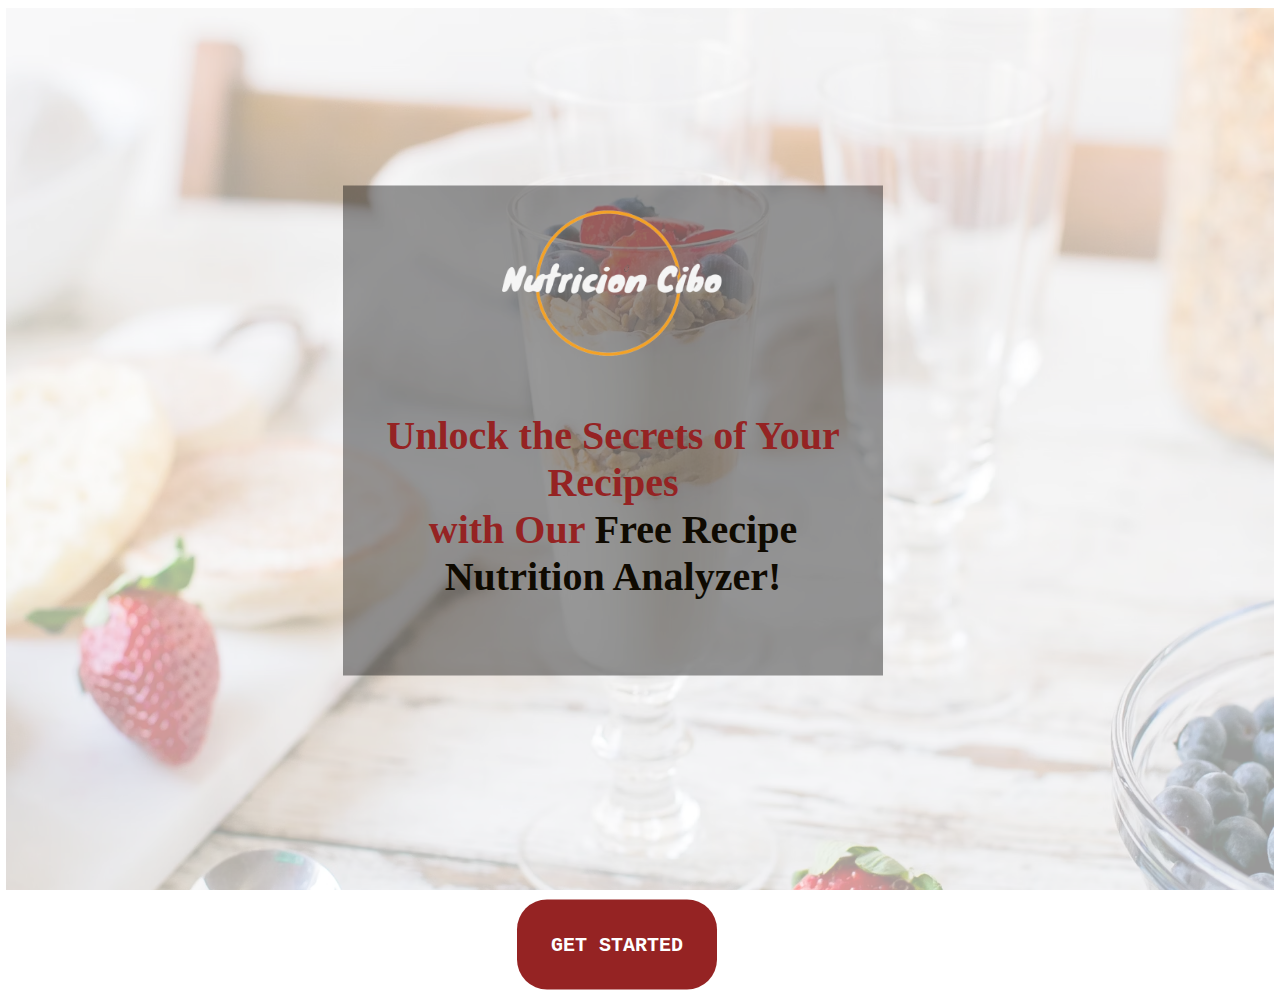
==== commit a3fb8456: "added responsiveness" ====
--- a/index.html
+++ b/index.html
@@ -10,7 +10,7 @@
     
     <div class="container">
       <div class="background-image" >    
-        <img src="images/milkAndStrawberries.avif" alt="pancakesandStrawberries" class="photo">
+        <img src="images/milkAndStrawberries.avif" alt="pancakesandStrawberries" id="myphoto">
 
     </div>
       <div class="text">
--- a/style.css
+++ b/style.css
@@ -1,3 +1,11 @@
+#myphoto{
+  height: 98vh;
+  width: 99vw;
+  opacity: 0.4;
+  position: relative;
+  object-fit: cover;
+}
+
 .photo{
   height: 98vh;
   width: 99vw;
@@ -25,7 +33,6 @@
   width: 900px;
   height: 850px;
   border-color: transparent;
-
 }
 
 #recipeInput{
@@ -38,6 +45,7 @@
   font-size: x-large;
   font-weight: bolder;
 }
+
 #recipe{
   padding-top: 20px;
   font-size: 40px;
@@ -166,968 +174,749 @@
 
 
 
+
+
 @media screen and (min-width:280px) and (max-width:480px){
 
-  body {
-    background-image: url("/images/pancakesandStrawberries.avif");
-    background-repeat: no-repeat;
-    background-size: cover;
-    width: 50%;
-    height: 650px;
-    background-position: center;
-    /* background-color: rgba(112, 90, 90, 0.2); */
-  }
-   
-
-
-
-  
-   
-      #content {
-
-        
-        /* background-color: #d48e3e; */
-        /* height: 850px; 
-              width: 900px;  */
-        border-radius: 60px;
-        margin-top: 1.5%;
-        position: absolute;
-        z-index: 2;
-        padding: 10px 70px;
-        margin: 0px 0px;
-        display: flex;
-        flex-direction: column;
-        width: 50%;
-        height: 700px;
-      }
-      .header {
-        display: flex;
-        gap: 100px;
-      }
-      textarea {
-        margin-left: 0px;
-        border: solid 2px;
-        border-radius: 20px;
-        width: 100%;
-        height: 100%;
-
-      }
-      h1 {
-        font-size: 40px;
-        margin-top: 6%;
-      }
-      button {
-        border-radius: 30px;
-        font-size: large;
-        margin-top: 0px;
-        text-align: center;
-        background-color: #94503d;
-        color: white;
-        border: none;
-        padding: 0px 0px;
-        width: 200px;
-        margin-top: 200px;
-        height: 90px;
-        align-self: center;
-      }
-      ::placeholder {
-        text-align: center;
-      }
-      table {
-        width: 5%;
-        border-collapse: collapse;
-        margin-bottom: 20px;
-      }
-      th,
-      td {
-        padding: 8px;
-        text-align: left;
-        border-bottom: 1px solid #ddd;
-      }
-      th {
-        background-color: #f2f2f2;
-      }
-      #result {
-        flex: 1;
-        overflow: auto;
-      }
-      
-      .container {
-        /* display: block; */
-        /* justify-content: center; */
-        /* flex-direction: row; */
-      }
-      .text span {
-        color: #f6a224;
-      }
-      
-      .text p {
-        font-size: large;
-        color: white;
-        font-weight: bolder;
-        /* margin-left: 2px; */
-      }
-      .text {
-        /* margin-top: 300px; */
-        /* background-color: rgba(0, 0, 0, 0.4); */
-        /* color: white; */
-        /* font-weight: bold; */
-        /* position: absolute; */
-        /* transform: translate(-60%, -25%); */
-        /* z-index: 2; */
-        /* width: 400px; */
-        /* height: 200px; */
-        /* padding: 20px; */
-        /* text-align: center; */
-        margin-left: 50px;
-        width: 80%;
-      }
-      #logo{
-        width: 200px;
-        height: 130px;
-        margin-top: 50px;
-        margin-left: 60px;
-      }
-      .logo {
-        margin-top: 100px;
-        margin-top: 180px;
-        margin-left: 0px;
-      }
-      
-      a {
-        text-decoration: none;
-        color: white;
-        font-weight: bold;
-        text-align: start;
-        width: 200px;
-        height: 50px;
-        padding: 0px 0px;
-        background-color: #94503d;
-        border: none;
-        font-size:-large;
-        border-radius: 20px;
-        margin-left: 0px;
-      } 
-      #btn{
-        width: 150px;
-        height: 50px;
-        /* margin-top: 300px; */
-       text-align: center;
-       margin-left: 100px; 
-       margin-top: 400px;    
- }
-
-#calculateArea{
-  width: 100%;
-  height: 500px;
-}
-
-}
-
-
-
-
-
-
-
-@media screen and (min-width:280px) and (max-width:480px){
-
-  body {
-    background-image: url("/images/pancakesandStrawberries.avif");
-    background-repeat: no-repeat;
-    background-size: cover;
-    width: 50%;
-    height: 650px;
-    background-position: center;
-    /* background-color: rgba(112, 90, 90, 0.2); */
-  }
-   
-
-
-
-  
-   
-      #content {
-
-        
-        /* background-color: #d48e3e; */
-        /* height: 850px; 
-              width: 900px;  */
-        border-radius: 60px;
-        margin-top: 1.5%;
-        position: absolute;
-        z-index: 2;
-        padding: 10px 70px;
-        margin: 0px 0px;
-        display: flex;
-        flex-direction: column;
-        width: 50%;
-        height: 700px;
-      }
-      .header {
-        display: flex;
-        gap: 100px;
-      }
-      textarea {
-        margin-left: 0px;
-        border: solid 2px;
-        border-radius: 20px;
-        width: 100%;
-        height: 100%;
-
-      }
-      h1 {
-        font-size: 40px;
-        margin-top: 6%;
-      }
-      button {
-        border-radius: 30px;
-        font-size: large;
-        margin-top: 0px;
-        text-align: center;
-        background-color: #94503d;
-        color: white;
-        border: none;
-        padding: 0px 0px;
-        width: 200px;
-        margin-top: 200px;
-        height: 90px;
-        align-self: center;
-      }
-      ::placeholder {
-        text-align: center;
-      }
-      table {
-        width: 5%;
-        border-collapse: collapse;
-        margin-bottom: 20px;
-      }
-      th,
-      td {
-        padding: 8px;
-        text-align: left;
-        border-bottom: 1px solid #ddd;
-      }
-      th {
-        background-color: #f2f2f2;
-      }
-      #result {
-        flex: 1;
-        overflow: auto;
-      }
-      
-      .container {
-        /* display: block; */
-        /* justify-content: center; */
-        /* flex-direction: row; */
-      }
-      .text span {
-        color: #f6a224;
-      }
-      
-      .text p {
-        font-size: large;
-        color: white;
-        font-weight: bolder;
-        /* margin-left: 2px; */
-      }
-      .text {
-        /* margin-top: 300px; */
-        /* background-color: rgba(0, 0, 0, 0.4); */
-        /* color: white; */
-        /* font-weight: bold; */
-        /* position: absolute; */
-        /* transform: translate(-60%, -25%); */
-        /* z-index: 2; */
-        /* width: 400px; */
-        /* height: 200px; */
-        /* padding: 20px; */
-        /* text-align: center; */
-        margin-left: 50px;
-        width: 80%;
-      }
-      #logo{
-        width: 200px;
-        height: 130px;
-        margin-top: 50px;
-        margin-left: 60px;
-      }
-      .logo {
-        margin-top: 100px;
-        margin-top: 180px;
-        margin-left: 0px;
-      }
-      
-      a {
-        text-decoration: none;
-        color: white;
-        font-weight: bold;
-        text-align: start;
-        width: 200px;
-        height: 50px;
-        padding: 0px 0px;
-        background-color: #94503d;
-        border: none;
-        font-size:-large;
-        border-radius: 20px;
-        margin-left: 0px;
-      } 
-      #btn{
-        width: 150px;
-        height: 50px;
-        /* margin-top: 300px; */
-       text-align: center;
-       margin-left: 100px; 
-       margin-top: 400px;    
- }
-
-#calculateArea{
-  width: 100%;
-  height: 500px;
-}
-
-}
+  .photo{
+    height: 100%;
+    width: 100%;
+    overflow: hidden;
+    opacity: 0.3;
+    position: relative;
+    object-fit: cover;
+    margin-left: 150px;
+  }
+
+  
+  .texts{
+    position: absolute;
+    top: 30%;
+    left: 100%;
+    transform: translate(-50%,-50%);
+    margin-top: 20px;
+    color: white;
+  }
+  
+  #content {
+     height: 550px; 
+     width: 300px;  
+    border-radius: 60px;
+    position: absolute;
+    z-index: 2;
+    display: flex;
+    flex-direction: column;
+    width: 900px;
+    height: 850px;
+    border-color: transparent;
+  }
+  
+  
+  #recipeInput{
+    border: solid 2px;
+    border-radius: 20px;
+    background-color: rgba(68, 57, 57, 0.4);
+    color: white;
+    border-color: transparent;
+    align-self: center;
+    font-size: large;
+    font-weight: bolder;
+    width: 120%;
+    margin-left: -747px;
+  }
+  
+  #recipe{
+    padding-top: 15px;
+    font-size: 23px;
+    margin-top: 60%;
+    width: 300px;
+    font-family: monospace;
+    text-align: center;
+    color: rgb(59, 51, 59);
+    font-weight: 950;
+  }
+  button {
+    border-radius: 30px;
+    font-size: 25px;
+    margin-top: 30px;
+    text-align: center;
+    background-color: rgb(149, 35, 35);
+    color: white;
+    border: none;
+    padding: 15px 10px;
+    width: 40%;
+    font-family: monospace;
+    font-weight: 600;
+    align-self: center;
+    margin-left: 0px;
+  }
+  ::placeholder {
+    text-align: center;
+    color: white;
+    font-size: x-large;
+    font-weight: bolder;
+  }
+  table {
+    width: 100%;
+    border-collapse: collapse;
+    margin-bottom: 20px;
+  }
+  th,
+  td {
+    padding: 8px;
+    text-align: left;
+    border-bottom: 1px solid #ddd;
+    background-color: transparent;
+    color: white;
+    font-size: 20px;
+    font-weight: bold;
+  }
+  th {
+    background-color: rgb(149, 35, 35);
+    
+    /* background-color: rgba(0, 0, 0, 0.4); */
+  
+  }
+  #result {
+    flex: 1;
+    overflow: auto;
+    background-color: rgba(0, 0, 0, 0.4);
+    margin-top: 5%;
+    width: 80%;
+    height: 100px;
+    border-radius: 50px;
+    margin-top: 0px;
+    padding: 10px 60px 100px;
+    margin-left: -755px;
+    
+  }
+  h2 , h3{
+    font-weight: bolder;
+    font-size: 30px;
+  }
+  #calculateButton{
+     margin-bottom: 20px;
+    margin-left: -650px;
+    width: 160px;
+  }
+  .container {
+    display: flex;
+    justify-content: center;
+    flex-direction: row;
+    
+  }
+  .text span {
+    color: #0f0a01;
+    margin-top: 0px;
+  }
+  
+  .text p {
+    font-size: large;
+    color: rgb(149, 35, 35);
+    font-weight: bolder;
+    margin-top: 0px;
+  
+  }
+  .text {
+    margin-top: 300px;
+    background-color: rgba(0, 0, 0, 0.4);
+    color: white;
+    font-weight: bold;
+    position: absolute;
+    transform: translate(-5%, -25%);
+    z-index: 2;
+    width: 300px;
+    height: 200px;
+    padding: 20px;
+    text-align: center;
+    margin-left: 35px;
+  }
+  tr{
+      color: black;
+  }
+  
+  .logo {
+      margin-right: 200px;
+      margin-top: -35px;
+  
+    
+  }
+  
+  
+  
+  
+  a{
+      text-decoration: none;
+      color: white;
+      align-self: center;
+  
+  }
+
+  #btn{
+    width: 220px;
+    height: 60px;
+    /* margin-top: 300px; */
+   text-align: center;
+   margin-left: 8px;
+   margin-top: 100px;   
+}
+
+
+}
+
+
+
 @media screen and (min-width:481px) and (max-width:680px){
-  body {
-    background-image: url("/images/pancakesandStrawberries.avif");
-    background-repeat: no-repeat;
-    background-size: cover;
-    width: 50%;
-    height: 703px;
-    background-position: center;
-    /* background-color: rgba(112, 90, 90, 0.2); */
-  }
-   
-
-
-
-  
-   
-      #content {
-
-        
-        /* background-color: #d48e3e; */
-        /* height: 850px; 
-              width: 900px;  */
-        border-radius: 60px;
-        margin-top: 1.5%;
-        position: absolute;
-        z-index: 2;
-        padding: 10px 70px;
-        margin: 0px 0px;
-        display: flex;
-        flex-direction: column;
-        width: 50%;
-        height: 700px;
-      }
-      .header {
-        display: flex;
-        gap: 100px;
-      }
-      textarea {
-        margin-left: 220px;
-        border: solid 2px;
-        border-radius: 20px;
-        width: 150%;
-        height: 100%;
-        margin-top: 90px;
-      }
-      h1 {
-        font-size: xx-large;
-        margin-top: 10%;
-        margin-left: 160px;
-      }
-      button {
-        border-radius: 30px;
-        font-size: 20px;
-        margin-left: 150px;
-        text-align: center;
-        background-color: #94503d;
-        color: white;
-        border: none;
-        padding: 0px 0px;
-        width: 200px;
-        margin-top: 150px;
-        height: 20px;
-        align-self: center;
-      }
-      ::placeholder {
-        text-align: center;
-      }
-      table {
-        width: 5%;
-        border-collapse: collapse;
-        margin-bottom: 20px;
-      }
-      th,
-      td {
-        padding: 8px;
-        text-align: left;
-        border-bottom: 1px solid #ddd;
-      }
-      th {
-        background-color: #f2f2f2;
-      }
-      #result {
-        flex: 1;
-        overflow: auto;
-      }
-      
-      .container {
-        /* display: block; */
-        /* justify-content: center; */
-        /* flex-direction: row; */
-      }
-      .text span {
-        color: #f6a224;
-      }
-      
-      .text p {
-        font-size: large;
-        color: white;
-        font-weight: bolder;
-        /* margin-left: 2px; */
-      }
-      .text {
-        /* margin-top: 300px; */
-        /* background-color: rgba(0, 0, 0, 0.4); */
-        /* color: white; */
-        /* font-weight: bold; */
-        /* position: absolute; */
-        /* transform: translate(-60%, -25%); */
-        /* z-index: 2; */
-        /* width: 400px; */
-        /* height: 200px; */
-        /* padding: 20px; */
-        /* text-align: center; */
-        margin-left: 50px;
-        width: 80%;
-      }
-      #logo{
-        width: 200px;
-        height: 130px;
-        margin-top: 50px;
-        margin-left: 60px;
-      }
-      .logo {
-        margin-top: 100px;
-        margin-top: 180px;
-        margin-left: 0px;
-      }
-      
-      a {
-        text-decoration: none;
-        color: white;
-        font-weight: bold;
-        text-align: start;
-        width: 200px;
-        height: 50px;
-        padding: 0px 0px;
-        background-color: #94503d;
-        border: none;
-        font-size:-large;
-        border-radius: 20px;
-        margin-left: 0px;
-      } 
-      #btn{
-        width: 150px;
-        height: 50px;
-        /* margin-top: 300px; */
-       text-align: center;
-       margin-left: 100px; 
-       margin-top: 400px;    
- }
-
-#calculateArea{
-  width: 100%;
-  height: 500px;
-}
-    
-}
-@media screen and (min-width:681px) and (max-width:880px){
-
-  body {
-    background-image: url("/images/pancakesandStrawberries.avif");
-    background-repeat: no-repeat;
-    background-size: cover;
-    width: 50%;
-    height: 1000px;
-    background-position: center;
-    /* background-color: rgba(112, 90, 90, 0.2); */
-  }
-   
-
-
-
-  
-   
-      #content {
-
-        
-        /* background-color: #d48e3e; */
-        /* height: 850px; 
-              width: 900px;  */
-        border-radius: 60px;
-        margin-top: 1.5%;
-        position: absolute;
-        z-index: 2;
-        padding: 10px 70px;
-        margin: 0px 0px;
-        display: flex;
-        flex-direction: column;
-        width: 50%;
-        height: 700px;
-      }
-      .header {
-        display: flex;
-        gap: 100px;
-      }
-      textarea {
-        margin-left: 0px;
-        border: solid 2px;
-        border-radius: 20px;
-        width: 100%;
-        height: 100%;
-
-      }
-      h1 {
-        font-size: 40px;
-        margin-top: 6%;
-      }
-      button {
-        border-radius: 30px;
-        font-size: xxx-large;
-        margin-top: 0px;
-        text-align: center;
-        background-color: #94503d;
-        color: white;
-        border: none;
-        padding: 0px 0px;
-        width: 250px;
-        margin-top: 200px;
-        height: 90px;
-        align-self: center;
-      }
-      ::placeholder {
-        text-align: center;
-      }
-      table {
-        width: 5%;
-        border-collapse: collapse;
-        margin-bottom: 20px;
-      }
-      th,
-      td {
-        padding: 8px;
-        text-align: left;
-        border-bottom: 1px solid #ddd;
-      }
-      th {
-        background-color: #f2f2f2;
-      }
-      #result {
-        flex: 1;
-        overflow: auto;
-      }
-      
-      .container {
-        /* display: block; */
-        /* justify-content: center; */
-        /* flex-direction: row; */
-      }
-      .text span {
-        color: #f6a224;
-      }
-      
-      .text p {
-        font-size: large;
-        color: white;
-        font-weight: bolder;
-        /* margin-left: 2px; */
-      }
-      .text {
-        /* margin-top: 300px; */
-        /* background-color: rgba(0, 0, 0, 0.4); */
-        /* color: white; */
-        /* font-weight: bold; */
-        /* position: absolute; */
-        /* transform: translate(-60%, -25%); */
-        /* z-index: 2; */
-        /* width: 400px; */
-        /* height: 200px; */
-        /* padding: 20px; */
-        /* text-align: center; */
-        margin-left: 50px;
-        width: 80%;
-      }
-      #logo{
-        width: 200px;
-        height: 130px;
-        margin-top: 50px;
-        margin-left: 60px;
-      }
-      .logo {
-        margin-top: 100px;
-        margin-top: 180px;
-        margin-left: 0px;
-      }
-      
-      a {
-        text-decoration: none;
-        color: white;
-        font-weight: bold;
-        text-align: start;
-        width: 200px;
-        height: 50px;
-        padding: 0px 0px;
-        background-color: #94503d;
-        border: none;
-        font-size:-large;
-        border-radius: 20px;
-        margin-left: 0px;
-      } 
-      #btn{
-        width: 150px;
-        height: 50px;
-        /* margin-top: 300px; */
-       text-align: center;
-       margin-left: 100px; 
-       margin-top: 400px;    
- }
-
-#calculateArea{
-  width: 100%;
-  height: 500px;
-}
-
-}
-
-
+
+  .photo{
+    height: 97vh;
+    width: 99vw;
+    opacity: 0.3;
+    position: relative;
+    object-fit: cover;
+  }
+  
+  .texts{
+    position: absolute;
+    top: 30%;
+    left: 100%;
+    transform: translate(-50%,-50%);
+    margin-top: 20px;
+    color: white;
+  }
+  
+  #content {
+     height: 850px; 
+     width: 900px;  
+    border-radius: 60px;
+    position: absolute;
+    z-index: 2;
+    display: flex;
+    flex-direction: column;
+    width: 900px;
+    height: 850px;
+    border-color: transparent;
+  }
+  
+  #recipeInput{
+    border: solid 2px;
+    border-radius: 20px;
+    background-color: rgba(68, 57, 57, 0.4);
+    color: white;
+    border-color: transparent;
+    align-self: center;
+    font-size: x-large;
+    font-weight: bolder;
+  }
+  
+  #recipe{
+    padding-top: 20px;
+    font-size: 40px;
+    margin-top: 60%;
+    width: 500px;
+    font-family: monospace;
+    text-align: center;
+    color: rgb(59, 51, 59);
+    font-weight: 950;
+  
+  }
+  #button {
+    border-radius: 30px;
+    font-size: 25px;
+    margin-top: 30px;
+    text-align: center;
+    background-color: rgb(149, 35, 35);
+    color: white;
+    border: none;
+    padding: 15px 10px;
+    width: 40%;
+    font-family: monospace;
+    font-weight: 600;
+    align-self: center;
+    margin-left: 0px;
+  }
+  ::placeholder {
+    text-align: center;
+    color: white;
+    font-size: x-large;
+    font-weight: bolder;
+  }
+  table {
+    width: 100%;
+    border-collapse: collapse;
+    margin-bottom: 20px;
+  }
+  th,
+  td {
+    padding: 8px;
+    text-align: left;
+    border-bottom: 1px solid #ddd;
+    background-color: transparent;
+    color: white;
+    font-size: 20px;
+    font-weight: bold;
+  }
+  th {
+    background-color: rgb(149, 35, 35);
+    
+    /* background-color: rgba(0, 0, 0, 0.4); */
+  
+  }
+  #result {
+    flex: 1;
+    overflow: auto;
+    background-color: rgba(0, 0, 0, 0.4);
+    margin-top: 5%;
+    width: 180%;
+    height: 300px;
+    border-radius: 50px;
+    margin-top: 0px;
+    padding: 10px 60px 100px;
+    margin-left: -250px;
+    
+  }
+  h2 , h3{
+    font-weight: bolder;
+    font-size: 30px;
+  }
+  #calculateButton{
+     margin-bottom: 20px;
+    margin-left: 200px;
+  }
+  .container {
+    display: flex;
+    justify-content: center;
+    flex-direction: row;
+    
+  }
+  .text span {
+    color: #0f0a01;
+    margin-top: 0px;
+  }
+  
+  .text p {
+    font-size: large;
+    color: rgb(149, 35, 35);
+    font-weight: bolder;
+    margin-top: 0px;
+  
+  }
+  .text {
+    margin-top: 300px;
+    background-color: rgba(0, 0, 0, 0.4);
+    color: white;
+    font-weight: bold;
+    position: absolute;
+    transform: translate(-5%, -25%);
+    z-index: 2;
+    width: 300px;
+    height: 200px;
+    padding: 20px;
+    text-align: center;
+    
+  }
+  tr{
+      color: black;
+  }
+  
+  .logo {
+      margin-right: 200px;
+      margin-top: -35px;
+  
+    
+  }
+  
+  
+  
+  
+  a{
+      text-decoration: none;
+      color: white;
+      align-self: center;
+  
+  }
+
+  #btn{
+    width: 220px;
+    height: 60px;
+    /* margin-top: 300px; */
+   text-align: center;
+   margin-left: 8px;
+   margin-top: 150px;   
+}
+
+
+
+}
 
 
 @media screen and (min-width:881px) and (max-width:1024px){
 
-  body {
-    background-image: url("/images/pancakesandStrawberries.avif");
-    background-repeat: no-repeat;
-    background-size: cover;
-    width: 50%;
-    height: 500px;
-    background-position: center;
-    /* background-color: rgba(112, 90, 90, 0.2); */
-  }
-   
-
-
-
-  
-   
-      #content {
-
-        
-        /* background-color: #d48e3e; */
-        /* height: 850px; 
-              width: 900px;  */
-        border-radius: 60px;
-        margin-top: 1.5%;
-        position: absolute;
-        z-index: 2;
-        padding: 10px 70px;
-        margin: 0px 0px;
-        display: flex;
-        flex-direction: column;
-        width: 50%;
-        height: 600px;
-      }
-      .header {
-        display: flex;
-        gap: 100px;
-      }
-      textarea {
-        margin-left: 350px;
-        border: solid 2px;
-        border-radius: 20px;
-        width: 170%;
-        height: 100%;
-        margin-top: -25px;
-      }
-      h1 {
-        font-size: 40px;
-        margin-top: 10%;
-        margin-left: 300px;
-      }
-      button {
-        border-radius: 30px;
-        font-size: 30px;
-        margin-left: 400px;
-        text-align: center;
-        background-color: #94503d;
-        color: white;
-        border: none;
-        padding: 0px 0px;
-        width: 300px;
-        margin-top: -8px;
-        height: 70px;
-        align-self: center;
-      }
-      ::placeholder {
-        text-align: center;
-      }
-      table {
-        width: 5%;
-        border-collapse: collapse;
-        margin-bottom: 20px;
-      }
-      th,
-      td {
-        padding: 8px;
-        text-align: left;
-        border-bottom: 1px solid #ddd;
-      }
-      th {
-        background-color: #f2f2f2;
-      }
-      #result {
-        flex: 1;
-        overflow: auto;
-      }
-      
-      .container {
-        /* display: block; */
-        /* justify-content: center; */
-        /* flex-direction: row; */
-      }
-      .text span {
-        color: #f6a224;
-      }
-      
-      .text p {
-        font-size: large;
-        color: white;
-        font-weight: bolder;
-        /* margin-left: 2px; */
-      }
-      .text {
-        /* margin-top: 300px; */
-        /* background-color: rgba(0, 0, 0, 0.4); */
-        /* color: white; */
-        /* font-weight: bold; */
-        /* position: absolute; */
-        /* transform: translate(-60%, -25%); */
-        /* z-index: 2; */
-        /* width: 400px; */
-        /* height: 200px; */
-        /* padding: 20px; */
-        /* text-align: center; */
-        margin-left: 50px;
-        width: 80%;
-      }
-      #logo{
-        width: 200px;
-        height: 130px;
-        margin-top: 50px;
-        margin-left: 60px;
-      }
-      .logo {
-        margin-top: 100px;
-        margin-top: 180px;
-        margin-left: 0px;
-      }
-      
-      a {
-        text-decoration: none;
-        color: white;
-        font-weight: bold;
-        text-align: start;
-        width: 200px;
-        height: 50px;
-        padding: 0px 0px;
-        background-color: #94503d;
-        border: none;
-        font-size:-large;
-        border-radius: 20px;
-        margin-left: 0px;
-      } 
-      #btn{
-        width: 150px;
-        height: 50px;
-        /* margin-top: 300px; */
-       text-align: center;
-       margin-left: 100px; 
-       margin-top: 400px;    
- }
-
-#calculateArea{
-  width: 100%;
-  height: 500px;
-}
-
-}
-
-
-
-
-
-
+  .photo{
+    height: 99vh;
+    width: 99vw;
+    opacity: 0.3;
+    position: relative;
+    object-fit: cover;
+  }
+  
+  .texts{
+    position: absolute;
+    top: 30%;
+    left: 100%;
+    transform: translate(-50%,-50%);
+    margin-top: 20px;
+    color: white;
+
+  }
+  
+  #content {
+     height: 850px; 
+     width: 900px;  
+    border-radius: 60px;
+    position: absolute;
+    z-index: 2;
+    display: flex;
+    flex-direction: column;
+    width: 900px;
+    height: 850px;
+    border-color: transparent;
+  }
+  
+  #recipeInput{
+    border: solid 2px;
+    border-radius: 20px;
+    background-color: rgba(68, 57, 57, 0.4);
+    color: white;
+    border-color: transparent;
+    align-self: center;
+    font-size: x-large;
+    font-weight: bolder;
+  }
+  
+  #recipe{
+    padding-top: 20px;
+    font-size: 40px;
+    margin-top: 60%;
+    width: 500px;
+    font-family: monospace;
+    text-align: center;
+    color: rgb(59, 51, 59);
+    font-weight: 950;
+  
+  }
+  #button {
+    border-radius: 30px;
+    font-size: 25px;
+    margin-top: 30px;
+    text-align: center;
+    background-color: rgb(149, 35, 35);
+    color: white;
+    border: none;
+    padding: 15px 10px;
+    width: 40%;
+    font-family: monospace;
+    font-weight: 600;
+    align-self: center;
+    margin-left: 0px;
+  }
+  ::placeholder {
+    text-align: center;
+    color: white;
+    font-size: x-large;
+    font-weight: bolder;
+  }
+  table {
+    width: 100%;
+    border-collapse: collapse;
+    margin-bottom: 20px;
+  }
+  th,
+  td {
+    padding: 8px;
+    text-align: left;
+    border-bottom: 1px solid #ddd;
+    background-color: transparent;
+    color: white;
+    font-size: 20px;
+    font-weight: bold;
+  }
+  th {
+    background-color: rgb(149, 35, 35);
+    
+    /* background-color: rgba(0, 0, 0, 0.4); */
+  
+  }
+  #result {
+    flex: 1;
+    overflow: auto;
+    background-color: rgba(0, 0, 0, 0.4);
+    margin-top: 5%;
+    width: 180%;
+    height: 300px;
+    border-radius: 50px;
+    margin-top: 0px;
+    padding: 10px 60px 100px;
+    margin-left: -250px;
+    
+  }
+  h2 , h3{
+    font-weight: bolder;
+    font-size: 30px;
+  }
+  #calculateButton{
+     margin-bottom: 20px;
+    margin-left: 200px;
+  }
+  .container {
+    display: flex;
+    justify-content: center;
+    flex-direction: row;
+    
+  }
+  .text span {
+    color: #0f0a01;
+    margin-top: 0px;
+  }
+  
+  .text p {
+    font-size: 30px;
+    color: rgb(149, 35, 35);
+    font-weight: bolder;
+    margin-top: 50px;
+  
+  }
+  .text {
+    margin-top: 150px;
+    background-color: rgba(0, 0, 0, 0.4);
+    color: white;
+    font-weight: bold;
+    position: absolute;
+    transform: translate(-5%, -25%);
+    z-index: 2;
+    width: 500px;
+    height: 450px;
+    padding: 20px;
+    text-align: center;
+    
+  }
+  tr{
+      color: black;
+  }
+  
+  .logo {
+      margin-right: 200px;
+      margin-top: -45px;
+  
+    
+  }
+  
+  
+  
+  
+  a{
+      text-decoration: none;
+      color: white;
+      align-self: center;
+  
+  }
+
+  #btn{
+    width: 250px;
+    height: 60px;
+    /* margin-top: 300px; */
+   text-align: center;
+   margin-left: 8px;
+   margin-top: 50px; 
+   font-size: xx-large;  
+}
+
+
+}
 
 
 
 @media screen and (min-width:1025px) and (max-width:1300px){
 
-  body {
-    background-image: url("/images/pancakesandStrawberries.avif");
-    background-repeat: no-repeat;
-    background-size: cover;
-    width: 50%;
-    height: 500px;
-    background-position: center;
-    /* background-color: rgba(112, 90, 90, 0.2); */
-  }
-   
-
-
-
-  
-   
-      #content {
-
-        
-        /* background-color: #d48e3e; */
-        /* height: 850px; 
-              width: 900px;  */
-        border-radius: 60px;
-        margin-top: 1.5%;
-        position: absolute;
-        z-index: 2;
-        padding: 10px 70px;
-        margin: 0px 0px;
-        display: flex;
-        flex-direction: column;
-        width: 50%;
-        height: 700px;
-      }
-      .header {
-        display: flex;
-        gap: 100px;
-      }
-      textarea {
-        margin-left: 550px;
-        border: solid 2px;
-        border-radius: 20px;
-        width: 150%;
-        height: 100%;
-        margin-top: 100px;
-      }
-      h1 {
-        font-size: 50px;
-        margin-top: 10%;
-        margin-left: 470px;
-      }
-      button {
-        border-radius: 30px;
-        font-size: 50px;
-        margin-left: 500px;
-        text-align: center;
-        background-color: #94503d;
-        color: white;
-        border: none;
-        padding: 0px 0px;
-        width: 290px;
-        /* margin-top: 350px; */
-        height: 90px;
-        align-self: center;
-      }
-      ::placeholder {
-        text-align: center;
-      }
-      table {
-        width: 5%;
-        border-collapse: collapse;
-        margin-bottom: 20px;
-      }
-      th,
-      td {
-        padding: 8px;
-        text-align: left;
-        border-bottom: 1px solid #ddd;
-      }
-      th {
-        background-color: #f2f2f2;
-      }
-      #result {
-        flex: 1;
-        overflow: auto;
-      }
-      
-      .container {
-        /* display: block; */
-        /* justify-content: center; */
-        /* flex-direction: row; */
-      }
-      .text span {
-        color: #f6a224;
-      }
-      
-      .text p {
-        font-size: large;
-        color: white;
-        font-weight: bolder;
-        /* margin-left: 2px; */
-      }
-      .text {
-        /* margin-top: 300px; */
-        /* background-color: rgba(0, 0, 0, 0.4); */
-        /* color: white; */
-        /* font-weight: bold; */
-        /* position: absolute; */
-        /* transform: translate(-60%, -25%); */
-        /* z-index: 2; */
-        /* width: 400px; */
-        /* height: 200px; */
-        /* padding: 20px; */
-        /* text-align: center; */
-        margin-left: 50px;
-        width: 80%;
-      }
-      #logo{
-        width: 200px;
-        height: 130px;
-        margin-top: 50px;
-        margin-left: 60px;
-      }
-      .logo {
-        margin-top: 100px;
-        margin-top: 180px;
-        margin-left: 0px;
-      }
-      
-      a {
-        text-decoration: none;
-        color: white;
-        font-weight: bold;
-        text-align: start;
-        width: 200px;
-        height: 50px;
-        padding: 0px 0px;
-        background-color: #94503d;
-        border: none;
-        font-size:-large;
-        border-radius: 20px;
-        margin-left: 0px;
-      } 
-      #btn{
-        width: 150px;
-        height: 50px;
-        /* margin-top: 300px; */
-       text-align: center;
-       margin-left: 100px; 
-       margin-top: 400px;    
- }
-
-#calculateArea{
-  width: 100%;
-  height: 500px;
-}
-
-}
-
+  .photo{
+    height: 94vh;
+    width: 99vw;
+    opacity: 0.3;
+    position: relative;
+    object-fit: cover;
+  }
+  
+  .texts{
+    position: absolute;
+    top: 30%;
+    left: 100%;
+    transform: translate(-50%,-50%);
+    margin-top: 20px;
+    color: white;
+  }
+  
+  #content {
+     height: 850px; 
+     width: 900px;  
+    border-radius: 60px;
+    position: absolute;
+    z-index: 2;
+    display: flex;
+    flex-direction: column;
+    width: 900px;
+    height: 850px;
+    border-color: transparent;
+  }
+  
+  #recipeInput{
+    border: solid 2px;
+    border-radius: 20px;
+    background-color: rgba(68, 57, 57, 0.4);
+    color: white;
+    border-color: transparent;
+    align-self: center;
+    font-size: x-large;
+    font-weight: bolder;
+  }
+  
+  #recipe{
+    padding-top: 20px;
+    font-size: 40px;
+    margin-top: 60%;
+    width: 500px;
+    font-family: monospace;
+    text-align: center;
+    color: rgb(59, 51, 59);
+    font-weight: 950;
+  
+  }
+  #button {
+    border-radius: 30px;
+    font-size: 25px;
+    margin-top: 30px;
+    text-align: center;
+    background-color: rgb(149, 35, 35);
+    color: white;
+    border: none;
+    padding: 15px 10px;
+    width: 40%;
+    font-family: monospace;
+    font-weight: 600;
+    align-self: center;
+    margin-left: 0px;
+  }
+  ::placeholder {
+    text-align: center;
+    color: white;
+    font-size: x-large;
+    font-weight: bolder;
+  }
+  table {
+    width: 100%;
+    border-collapse: collapse;
+    margin-bottom: 20px;
+  }
+  th,
+  td {
+    padding: 8px;
+    text-align: left;
+    border-bottom: 1px solid #ddd;
+    background-color: transparent;
+    color: white;
+    font-size: 20px;
+    font-weight: bold;
+  }
+  th {
+    background-color: rgb(149, 35, 35);
+    
+    /* background-color: rgba(0, 0, 0, 0.4); */
+  
+  }
+  #result {
+    flex: 1;
+    overflow: auto;
+    background-color: rgba(0, 0, 0, 0.4);
+    margin-top: 5%;
+    width: 180%;
+    height: 300px;
+    border-radius: 50px;
+    margin-top: 0px;
+    padding: 10px 60px 100px;
+    margin-left: -250px;
+    
+  }
+  h2 , h3{
+    font-weight: bolder;
+    font-size: 30px;
+  }
+  #calculateButton{
+     margin-bottom: 20px;
+    margin-left: 200px;
+  }
+  .container {
+    display: flex;
+    justify-content: center;
+    flex-direction: row;
+    
+  }
+  .text span {
+    color: #0f0a01;
+    margin-top: 0px;
+  }
+  
+  .text p {
+    font-size: 40px;
+    color: rgb(149, 35, 35);
+    font-weight: bolder;
+    margin-top: 50px;
+  
+  }
+  .text {
+    margin-top: 300px;
+    background-color: rgba(0, 0, 0, 0.4);
+    color: white;
+    font-weight: bold;
+    position: absolute;
+    transform: translate(-5%, -25%);
+    z-index: 2;
+    width: 500px;
+    height: 450px;
+    padding: 20px;
+    text-align: center;
+    
+  }
+  tr{
+      color: black;
+  }
+  
+  .logo {
+      margin-right: 200px;
+      margin-top: -45px;
+  
+    
+  }
+  
+  
+  
+  
+  a{
+      text-decoration: none;
+      color: white;
+      align-self: center;
+  
+  }
+
+  #btn{
+    width: 200px;
+    height: 90px;
+    /* margin-top: 300px; */
+   text-align: center;
+   margin-left: 8px;
+   margin-top: 300px; 
+   font-size: x-large;  
+}
+
+
+}
+
+
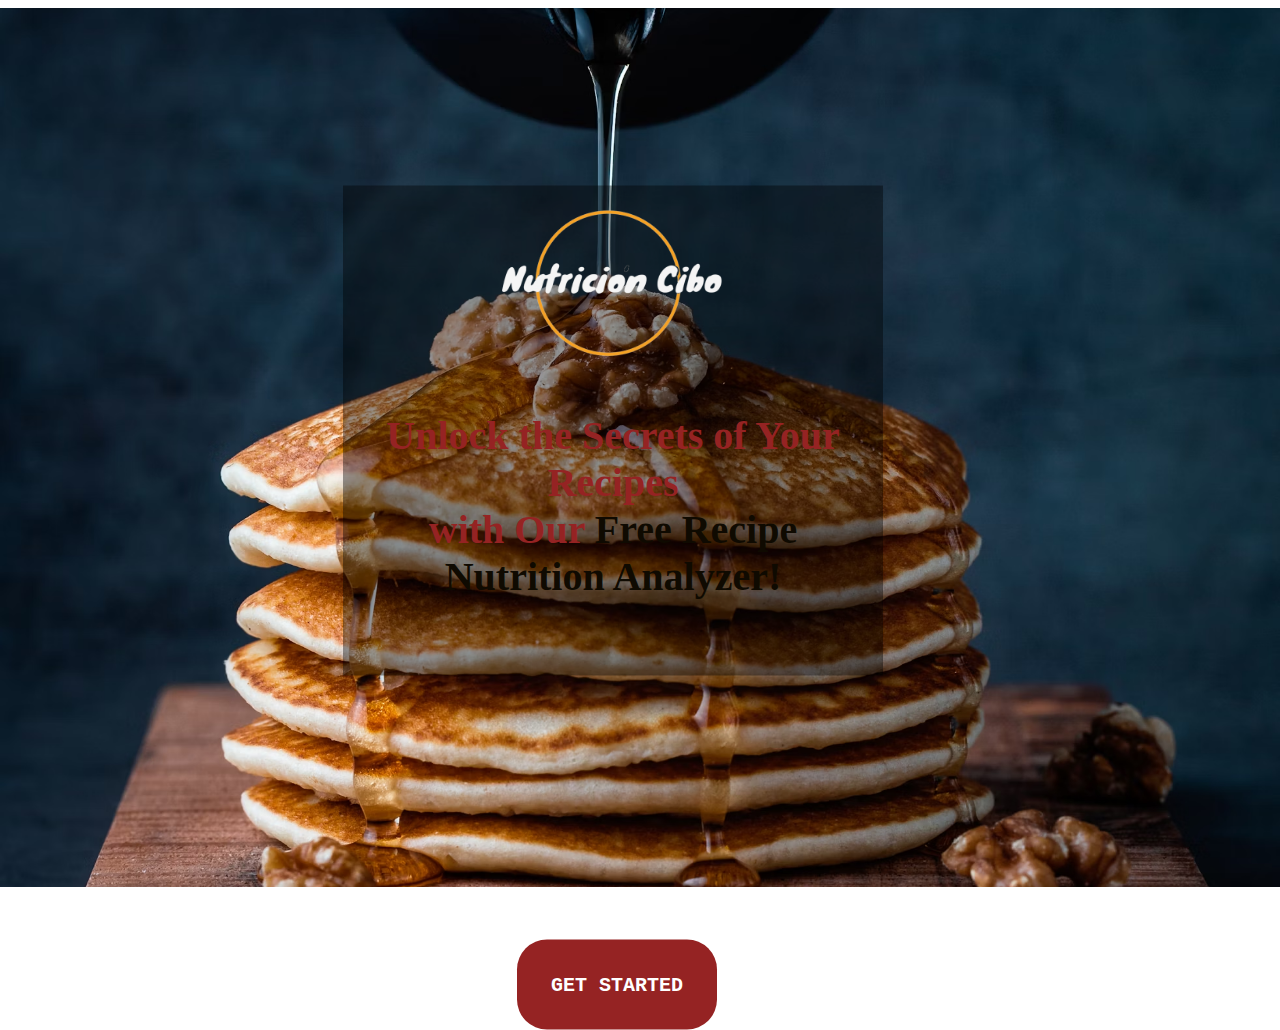
==== commit 931eca4a: "changed the background image on the landing page" ====
--- a/index.html
+++ b/index.html
@@ -10,7 +10,7 @@
     
     <div class="container">
       <div class="background-image" >    
-        <img src="images/milkAndStrawberries.avif" alt="pancakesandStrawberries" id="myphoto">
+        <img src="/images/pancakes and syrum.avif" alt="pancakesandStrawberries" id="myphoto">
 
     </div>
       <div class="text">
@@ -20,9 +20,10 @@
              Unlock the Secrets of Your Recipes <br />with Our
              <span>Free Recipe Nutrition Analyzer!</span>
              <br/>
-             <button id="btn"><a href="/analyzer.html">GET STARTED</a></button>
+             
 
           </p>
+          <button id="btn"><a href="/analyzer.html">GET STARTED</a></button>
 
       </div>
 
--- a/style.css
+++ b/style.css
@@ -1,9 +1,25 @@
 #myphoto{
-  height: 98vh;
-  width: 99vw;
-  opacity: 0.4;
+  max-height: 97.7vh;
+  width: 100vw;
+  /* opacity: 0.8; */
   position: relative;
   object-fit: cover;
+  object-position: center;
+  /* filter: grayscale(50%); */
+}
+.text {
+  margin-top: 300px;
+  /* background-color: rgba(0, 0, 0, 0.4); */
+  color: white;
+  font-weight: bold;
+  position: absolute;
+  transform: translate(-5%, -25%);
+  z-index: 2;
+  width: 600px;
+  height: 400px;
+  padding: 20px;
+  text-align: center;
+  
 }
 
 .photo{
@@ -23,8 +39,8 @@
 }
 
 #content {
-   height: 850px; 
-        width: 900px;  
+  height: 850px; 
+  width: 900px;  
   border-radius: 60px;
   position: absolute;
   z-index: 2;
@@ -126,31 +142,18 @@
   flex-direction: row;
 }
 .text span {
-  color: #0f0a01;
+  color: orange;
   margin-top: 0px;
 }
 
 .text p {
   font-size: xx-large;
-  color: rgb(149, 35, 35);
+  color: white;
   font-weight: bolder;
   margin-top: 0px;
 
 }
-.text {
-  margin-top: 300px;
-  background-color: rgba(0, 0, 0, 0.4);
-  color: white;
-  font-weight: bold;
-  position: absolute;
-  transform: translate(-5%, -25%);
-  z-index: 2;
-  width: 600px;
-  height: 400px;
-  padding: 20px;
-  text-align: center;
-  
-}
+
 tr{
     color: black;
 }
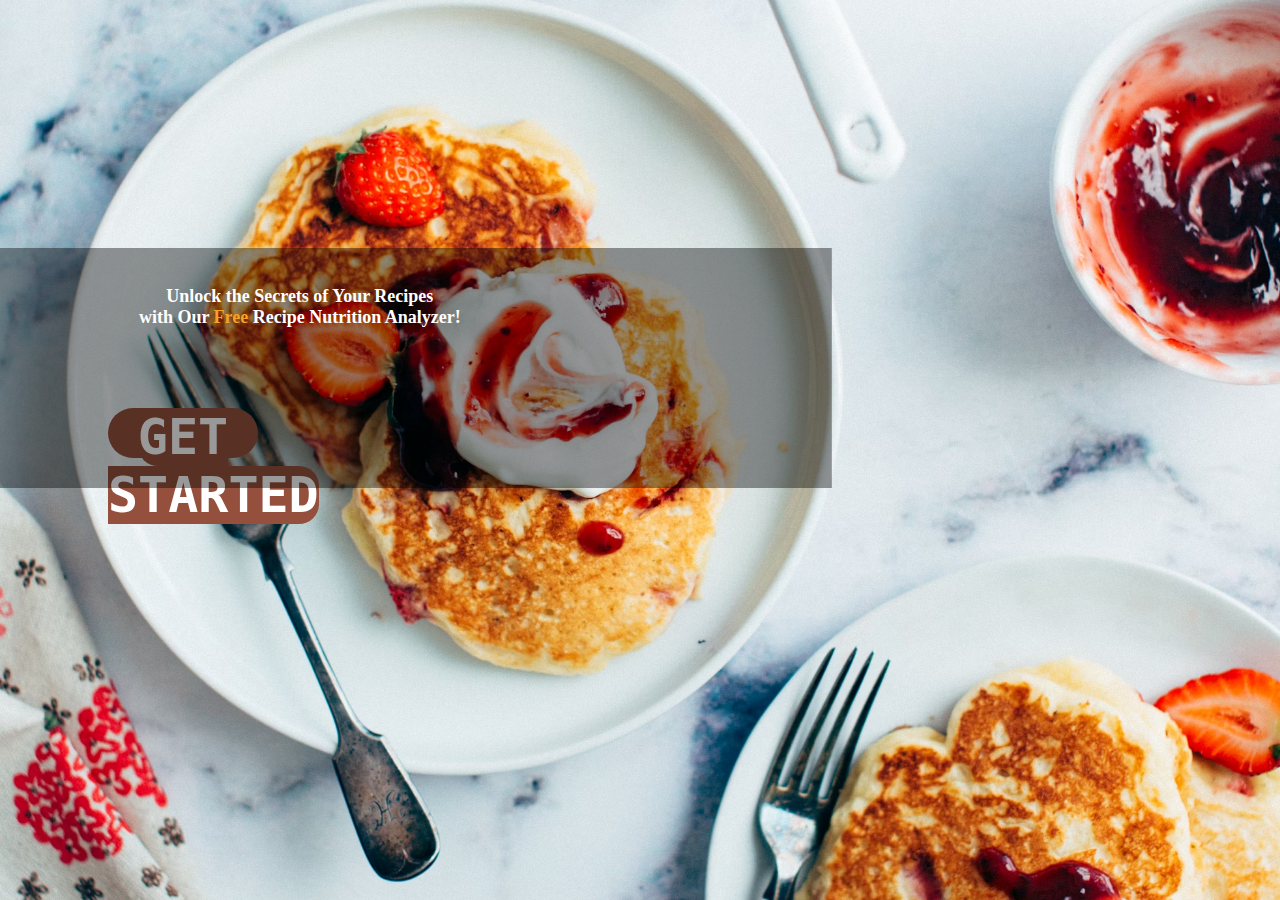
==== commit ccf350c6: "Added changes to the API" ====
--- a/index.html
+++ b/index.html
@@ -9,25 +9,23 @@
   <body>
     
     <div class="container">
-      <div class="background-image" >    
-        <img src="/images/pancakes and syrum.avif" alt="pancakesandStrawberries" id="myphoto">
+            <div class="text">
+                <p>
+                   Unlock the Secrets of Your Recipes <br />with Our
+                   <span>Free</span> Recipe Nutrition Analyzer!<br />
+                </p>
+            </div>
 
-    </div>
-      <div class="text">
-        <img id="logo" src="images/Screenshot_from_2024-06-02_21-49-53-removebg-preview.png" width="250px"/>
+            <!-- <div class="logo"> -->
+             <!-- <img id="logo" src="images/Screenshot_from_2024-06-02_21-49-53-removebg-preview.png" width="250px"/> -->
+            <!-- </div> -->
+     </div>
 
-          <p>
-             Unlock the Secrets of Your Recipes <br />with Our
-             <span>Free Recipe Nutrition Analyzer!</span>
-             <br/>
-             
-
-          </p>
-          <button id="btn"><a href="/analyzer.html">GET STARTED</a></button>
-
-      </div>
-
-</div>
-
-</body>
+    <!-- <div id="btn"> -->
+      
+      <button id="btn"><a href="/analyzer.html">GET STARTED</a></button>
+           
+    <!-- </div> -->
+    
+  </body>
 </html>
--- a/style.css
+++ b/style.css
@@ -1,76 +1,49 @@
-#myphoto{
-  max-height: 97.7vh;
-  width: 100vw;
-  /* opacity: 0.8; */
-  position: relative;
-  object-fit: cover;
-  object-position: center;
-  /* filter: grayscale(50%); */
-}
-.text {
-  margin-top: 300px;
-  /* background-color: rgba(0, 0, 0, 0.4); */
-  color: white;
-  font-weight: bold;
-  position: absolute;
-  transform: translate(-5%, -25%);
-  z-index: 2;
-  width: 600px;
-  height: 400px;
-  padding: 20px;
-  text-align: center;
-  
-}
-
-.photo{
-  height: 98vh;
-  width: 99vw;
-  opacity: 0.3;
-  position: relative;
-  object-fit: cover;
-}
-.texts{
-  position: absolute;
-  top: 30%;
-  left: 100%;
-  transform: translate(-50%,-50%);
-  margin-top: 20px;
-  color: white;
+body {
+  background-image: url("/images/pancakesandStrawberries.avif");
+  background-repeat: no-repeat;
+  background-size: cover;
+  background-position: center;
+  /* background-color: rgba(112, 90, 90, 0.2); */
 }
 
 #content {
-  height: 850px; 
-  width: 900px;  
+  /* background-color: #d48e3e; */
+  /* height: 850px; 
+        width: 900px;  */
   border-radius: 60px;
+  margin-top: 1.5%;
   position: absolute;
   z-index: 2;
+  padding: 10px 70px;
+  margin: 30px 400px;
   display: flex;
   flex-direction: column;
   width: 900px;
   height: 850px;
   border-color: transparent;
 }
-
-#recipeInput{
+/* .header {
+  display: flex;
+  gap: 100px;
+} */
+textarea {
+  /* margin-left: 150px; */
   border: solid 2px;
   border-radius: 20px;
+  /* opacity: 0.3; */
   background-color: rgba(68, 57, 57, 0.4);
   color: white;
   border-color: transparent;
   align-self: center;
-  font-size: x-large;
-  font-weight: bolder;
-}
-
-#recipe{
-  padding-top: 20px;
+  font-size: larger;
+}
+h1 {
   font-size: 40px;
-  margin-top: 60%;
-  width: 500px;
+  margin-top: 6%;
   font-family: monospace;
   text-align: center;
-  color: rgb(59, 51, 59);
-  font-weight: 950;
+  color: #380A14;
+  background-color: rgba(255, 253, 253, 0.4);
 
 }
 button {
@@ -78,21 +51,18 @@
   font-size: 25px;
   margin-top: 30px;
   text-align: center;
-  background-color: rgb(149, 35, 35);
+  background-color: #003556;
   color: white;
   border: none;
-  padding: 15px 10px;
-  width: 40%;
+  padding: 15px 0px;
+  width: 18%;
+  align-self: center;
   font-family: monospace;
-  font-weight: 600;
-  align-self: center;
-  margin-left: 0px;
 }
 ::placeholder {
   text-align: center;
   color: white;
-  font-size: x-large;
-  font-weight: bolder;
+  font-size: large;
 }
 table {
   width: 100%;
@@ -105,12 +75,10 @@
   text-align: left;
   border-bottom: 1px solid #ddd;
   background-color: transparent;
-  color: white;
-  font-size: 20px;
-  font-weight: bold;
+  color: black;
 }
 th {
-  background-color: rgb(149, 35, 35);
+  background-color: #f2f2f2;
   
   /* background-color: rgba(0, 0, 0, 0.4); */
 
@@ -120,40 +88,38 @@
   overflow: auto;
   background-color: rgba(0, 0, 0, 0.4);
   margin-top: 5%;
-  width: 180%;
-  height: 300px;
-  border-radius: 50px;
-  margin-top: 0px;
-  padding: 10px 60px 100px;
-  margin-left: -250px;
-  
-}
-h2 , h3{
-  font-weight: bolder;
-  font-size: 30px;
-}
-#calculateButton{
-   margin-bottom: 20px;
-  margin-left: 200px;
-}
+  display: none;
+
+}
+
 .container {
   display: flex;
   justify-content: center;
   flex-direction: row;
 }
 .text span {
-  color: orange;
-  margin-top: 0px;
+  color: #003556;
 }
 
 .text p {
   font-size: xx-large;
   color: white;
   font-weight: bolder;
-  margin-top: 0px;
-
-}
-
+}
+.text {
+  margin-top: 300px;
+  background-color: rgba(0, 0, 0, 0.4);
+  color: white;
+  font-weight: bold;
+  position: absolute;
+  transform: translate(-5%, -25%);
+  z-index: 2;
+  width: 400px;
+  height: 200px;
+  padding: 20px;
+  text-align: center;
+  
+}
 tr{
     color: black;
 }
@@ -165,8 +131,29 @@
   
 }
 
-
-
+/* a {
+  text-decoration: none;
+  color: white;
+  font-weight: bold;
+  text-align: center;
+  /* width: 200px; */
+  /* height: 50px; */
+  /* padding: 18px 10px; */
+  /* background-color: #94503d; */
+  /* border: none; */
+  /* font-size: 20px; */
+  /* border-radius: 20px; */
+  /* margin-left: 800px; */
+/* } */ 
+#btn{
+    /* justify-content: center; */
+    margin-top: 600px;
+    margin-left: 750px;  
+}
+#calculateButton{
+width: 200px;
+cursor: pointer;
+}
 
 a{
     text-decoration: none;
@@ -177,749 +164,804 @@
 
 
 
-
-
 @media screen and (min-width:280px) and (max-width:480px){
 
-  .photo{
-    height: 100%;
-    width: 100%;
-    overflow: hidden;
-    opacity: 0.3;
-    position: relative;
-    object-fit: cover;
-    margin-left: 150px;
+  body {
+    background-image: url("/images/pancakesandStrawberries.avif");
+    background-repeat: no-repeat;
+    background-size: cover;
+    width: 50%;
+    height: 650px;
+    background-position: center;
+    /* background-color: rgba(112, 90, 90, 0.2); */
   }
+   
+
+
 
   
-  .texts{
-    position: absolute;
-    top: 30%;
-    left: 100%;
-    transform: translate(-50%,-50%);
-    margin-top: 20px;
-    color: white;
+   
+      #content {
+
+        
+        /* background-color: #d48e3e; */
+        /* height: 850px; 
+              width: 900px;  */
+        border-radius: 60px;
+        margin-top: 1.5%;
+        position: absolute;
+        z-index: 2;
+        padding: 10px 70px;
+        margin: 0px 0px;
+        display: flex;
+        flex-direction: column;
+        width: 50%;
+        height: 700px;
+      }
+      .header {
+        display: flex;
+        gap: 100px;
+      }
+      textarea {
+        margin-left: 0px;
+        border: solid 2px;
+        border-radius: 20px;
+        width: 100%;
+        height: 100%;
+
+      }
+      h1 {
+        font-size: 40px;
+        margin-top: 6%;
+      }
+      button {
+        border-radius: 30px;
+        font-size: large;
+        margin-top: 0px;
+        text-align: center;
+        background-color: #94503d;
+        color: white;
+        border: none;
+        padding: 0px 0px;
+        width: 200px;
+        margin-top: 200px;
+        height: 90px;
+        align-self: center;
+      }
+      ::placeholder {
+        text-align: center;
+      }
+      table {
+        width: 5%;
+        border-collapse: collapse;
+        margin-bottom: 20px;
+      }
+      th,
+      td {
+        padding: 8px;
+        text-align: left;
+        border-bottom: 1px solid #ddd;
+      }
+      th {
+        background-color: #f2f2f2;
+      }
+      #result {
+        flex: 1;
+        overflow: auto;
+      }
+      
+      .container {
+        /* display: block; */
+        /* justify-content: center; */
+        /* flex-direction: row; */
+      }
+      .text span {
+        color: #f6a224;
+      }
+      
+      .text p {
+        font-size: large;
+        color: white;
+        font-weight: bolder;
+        /* margin-left: 2px; */
+      }
+      .text {
+        /* margin-top: 300px; */
+        /* background-color: rgba(0, 0, 0, 0.4); */
+        /* color: white; */
+        /* font-weight: bold; */
+        /* position: absolute; */
+        /* transform: translate(-60%, -25%); */
+        /* z-index: 2; */
+        /* width: 400px; */
+        /* height: 200px; */
+        /* padding: 20px; */
+        /* text-align: center; */
+        margin-left: 50px;
+        width: 80%;
+      }
+      #logo{
+        width: 200px;
+        height: 130px;
+        margin-top: 50px;
+        margin-left: 60px;
+      }
+      .logo {
+        margin-top: 100px;
+        margin-top: 180px;
+        margin-left: 0px;
+      }
+      
+      a {
+        text-decoration: none;
+        color: white;
+        font-weight: bold;
+        text-align: start;
+        width: 200px;
+        height: 50px;
+        padding: 0px 0px;
+        background-color: #94503d;
+        border: none;
+        font-size:-large;
+        border-radius: 20px;
+        margin-left: 0px;
+      } 
+      #btn{
+        width: 150px;
+        height: 50px;
+        /* margin-top: 300px; */
+       text-align: center;
+       margin-left: 100px; 
+       margin-top: 400px;    
+ }
+
+#calculateArea{
+  width: 100%;
+  height: 500px;
+}
+
+}
+@media screen and (min-width:481px) and (max-width:680px){
+  body {
+    background-image: url("/images/pancakesandStrawberries.avif");
+    background-repeat: no-repeat;
+    background-size: cover;
+    width: 50%;
+    height: 703px;
+    background-position: center;
+    /* background-color: rgba(112, 90, 90, 0.2); */
   }
+   
+
+
+
   
-  #content {
-     height: 550px; 
-     width: 300px;  
-    border-radius: 60px;
-    position: absolute;
-    z-index: 2;
-    display: flex;
-    flex-direction: column;
-    width: 900px;
-    height: 850px;
-    border-color: transparent;
+   
+      #content {
+
+        
+        /* background-color: #d48e3e; */
+        /* height: 850px; 
+              width: 900px;  */
+        border-radius: 60px;
+        margin-top: 1.5%;
+        position: absolute;
+        z-index: 2;
+        padding: 10px 70px;
+        margin: 0px 0px;
+        display: flex;
+        flex-direction: column;
+        width: 50%;
+        height: 700px;
+      }
+      .header {
+        display: flex;
+        gap: 100px;
+      }
+      textarea {
+        margin-left: 220px;
+        border: solid 2px;
+        border-radius: 20px;
+        width: 150%;
+        height: 100%;
+        margin-top: 90px;
+      }
+      h1 {
+        font-size: xx-large;
+        margin-top: 10%;
+        margin-left: 160px;
+      }
+      button {
+        border-radius: 30px;
+        font-size: 20px;
+        margin-left: 150px;
+        text-align: center;
+        background-color: #94503d;
+        color: white;
+        border: none;
+        padding: 0px 0px;
+        width: 200px;
+        margin-top: 150px;
+        height: 20px;
+        align-self: center;
+      }
+      ::placeholder {
+        text-align: center;
+      }
+      table {
+        width: 5%;
+        border-collapse: collapse;
+        margin-bottom: 20px;
+      }
+      th,
+      td {
+        padding: 8px;
+        text-align: left;
+        border-bottom: 1px solid #ddd;
+      }
+      th {
+        background-color: #f2f2f2;
+      }
+      #result {
+        flex: 1;
+        overflow: auto;
+      }
+      
+      .container {
+        /* display: block; */
+        /* justify-content: center; */
+        /* flex-direction: row; */
+      }
+      .text span {
+        color: #f6a224;
+      }
+      
+      .text p {
+        font-size: large;
+        color: white;
+        font-weight: bolder;
+        /* margin-left: 2px; */
+      }
+      .text {
+        /* margin-top: 300px; */
+        /* background-color: rgba(0, 0, 0, 0.4); */
+        /* color: white; */
+        /* font-weight: bold; */
+        /* position: absolute; */
+        /* transform: translate(-60%, -25%); */
+        /* z-index: 2; */
+        /* width: 400px; */
+        /* height: 200px; */
+        /* padding: 20px; */
+        /* text-align: center; */
+        margin-left: 50px;
+        width: 80%;
+      }
+      #logo{
+        width: 200px;
+        height: 130px;
+        margin-top: 50px;
+        margin-left: 60px;
+      }
+      .logo {
+        margin-top: 100px;
+        margin-top: 180px;
+        margin-left: 0px;
+      }
+      
+      a {
+        text-decoration: none;
+        color: white;
+        font-weight: bold;
+        text-align: start;
+        width: 200px;
+        height: 50px;
+        padding: 0px 0px;
+        background-color: #94503d;
+        border: none;
+        font-size:-large;
+        border-radius: 20px;
+        margin-left: 0px;
+      } 
+      #btn{
+        width: 150px;
+        height: 50px;
+        /* margin-top: 300px; */
+       text-align: center;
+       margin-left: 100px; 
+       margin-top: 400px;    
+ }
+
+#calculateArea{
+  width: 100%;
+  height: 500px;
+}
+    
+}
+@media screen and (min-width:681px) and (max-width:880px){
+
+  body {
+    background-image: url("/images/pancakesandStrawberries.avif");
+    background-repeat: no-repeat;
+    background-size: cover;
+    width: 50%;
+    height: 1000px;
+    background-position: center;
+    /* background-color: rgba(112, 90, 90, 0.2); */
   }
+   
+
+
+
   
+   
+      #content {
+
+        
+        /* background-color: #d48e3e; */
+        /* height: 850px; 
+              width: 900px;  */
+        border-radius: 60px;
+        margin-top: 1.5%;
+        position: absolute;
+        z-index: 2;
+        padding: 10px 70px;
+        margin: 0px 0px;
+        display: flex;
+        flex-direction: column;
+        width: 50%;
+        height: 700px;
+      }
+      .header {
+        display: flex;
+        gap: 100px;
+      }
+      textarea {
+        margin-left: 0px;
+        border: solid 2px;
+        border-radius: 20px;
+        width: 100%;
+        height: 100%;
+
+      }
+      h1 {
+        font-size: 40px;
+        margin-top: 6%;
+      }
+      button {
+        border-radius: 30px;
+        font-size: xxx-large;
+        margin-top: 0px;
+        text-align: center;
+        background-color: #94503d;
+        color: white;
+        border: none;
+        padding: 0px 0px;
+        width: 250px;
+        margin-top: 200px;
+        height: 90px;
+        align-self: center;
+      }
+      ::placeholder {
+        text-align: center;
+      }
+      table {
+        width: 5%;
+        border-collapse: collapse;
+        margin-bottom: 20px;
+      }
+      th,
+      td {
+        padding: 8px;
+        text-align: left;
+        border-bottom: 1px solid #ddd;
+      }
+      th {
+        background-color: #f2f2f2;
+      }
+      #result {
+        flex: 1;
+        overflow: auto;
+      }
+      
+      .container {
+        /* display: block; */
+        /* justify-content: center; */
+        /* flex-direction: row; */
+      }
+      .text span {
+        color: #f6a224;
+      }
+      
+      .text p {
+        font-size: large;
+        color: white;
+        font-weight: bolder;
+        /* margin-left: 2px; */
+      }
+      .text {
+        /* margin-top: 300px; */
+        /* background-color: rgba(0, 0, 0, 0.4); */
+        /* color: white; */
+        /* font-weight: bold; */
+        /* position: absolute; */
+        /* transform: translate(-60%, -25%); */
+        /* z-index: 2; */
+        /* width: 400px; */
+        /* height: 200px; */
+        /* padding: 20px; */
+        /* text-align: center; */
+        margin-left: 50px;
+        width: 80%;
+      }
+      #logo{
+        width: 200px;
+        height: 130px;
+        margin-top: 50px;
+        margin-left: 60px;
+      }
+      .logo {
+        margin-top: 100px;
+        margin-top: 180px;
+        margin-left: 0px;
+      }
+      
+      a {
+        text-decoration: none;
+        color: white;
+        font-weight: bold;
+        text-align: start;
+        width: 200px;
+        height: 50px;
+        padding: 0px 0px;
+        background-color: #94503d;
+        border: none;
+        font-size:-large;
+        border-radius: 20px;
+        margin-left: 0px;
+      } 
+      #btn{
+        width: 150px;
+        height: 50px;
+        /* margin-top: 300px; */
+       text-align: center;
+       margin-left: 100px; 
+       margin-top: 400px;    
+ }
+
+#calculateArea{
+  width: 100%;
+  height: 500px;
+}
+
+}
+
+
+
+
+@media screen and (min-width:881px) and (max-width:1024px){
+
+  body {
+    background-image: url("/images/pancakesandStrawberries.avif");
+    background-repeat: no-repeat;
+    background-size: cover;
+    width: 50%;
+    height: 500px;
+    background-position: center;
+    /* background-color: rgba(112, 90, 90, 0.2); */
+  }
+   
+
+
+
   
-  #recipeInput{
-    border: solid 2px;
-    border-radius: 20px;
-    background-color: rgba(68, 57, 57, 0.4);
-    color: white;
-    border-color: transparent;
-    align-self: center;
-    font-size: large;
-    font-weight: bolder;
-    width: 120%;
-    margin-left: -747px;
+   
+      #content {
+
+        
+        /* background-color: #d48e3e; */
+        /* height: 850px; 
+              width: 900px;  */
+        border-radius: 60px;
+        margin-top: 1.5%;
+        position: absolute;
+        z-index: 2;
+        padding: 10px 70px;
+        margin: 0px 0px;
+        display: flex;
+        flex-direction: column;
+        width: 50%;
+        height: 600px;
+      }
+      .header {
+        display: flex;
+        gap: 100px;
+      }
+      textarea {
+        margin-left: 350px;
+        border: solid 2px;
+        border-radius: 20px;
+        width: 170%;
+        height: 100%;
+        margin-top: -25px;
+      }
+      h1 {
+        font-size: 40px;
+        margin-top: 10%;
+        margin-left: 300px;
+      }
+      button {
+        border-radius: 30px;
+        font-size: 30px;
+        margin-left: 400px;
+        text-align: center;
+        background-color: #94503d;
+        color: white;
+        border: none;
+        padding: 0px 0px;
+        width: 300px;
+        margin-top: -8px;
+        height: 70px;
+        align-self: center;
+      }
+      ::placeholder {
+        text-align: center;
+      }
+      table {
+        width: 5%;
+        border-collapse: collapse;
+        margin-bottom: 20px;
+      }
+      th,
+      td {
+        padding: 8px;
+        text-align: left;
+        border-bottom: 1px solid #ddd;
+      }
+      th {
+        background-color: #f2f2f2;
+      }
+      #result {
+        flex: 1;
+        overflow: auto;
+      }
+      
+      .container {
+        /* display: block; */
+        /* justify-content: center; */
+        /* flex-direction: row; */
+      }
+      .text span {
+        color: #f6a224;
+      }
+      
+      .text p {
+        font-size: large;
+        color: white;
+        font-weight: bolder;
+        /* margin-left: 2px; */
+      }
+      .text {
+        /* margin-top: 300px; */
+        /* background-color: rgba(0, 0, 0, 0.4); */
+        /* color: white; */
+        /* font-weight: bold; */
+        /* position: absolute; */
+        /* transform: translate(-60%, -25%); */
+        /* z-index: 2; */
+        /* width: 400px; */
+        /* height: 200px; */
+        /* padding: 20px; */
+        /* text-align: center; */
+        margin-left: 50px;
+        width: 80%;
+      }
+      #logo{
+        width: 200px;
+        height: 130px;
+        margin-top: 50px;
+        margin-left: 60px;
+      }
+      .logo {
+        margin-top: 100px;
+        margin-top: 180px;
+        margin-left: 0px;
+      }
+      
+      a {
+        text-decoration: none;
+        color: white;
+        font-weight: bold;
+        text-align: start;
+        width: 200px;
+        height: 50px;
+        padding: 0px 0px;
+        background-color: #94503d;
+        border: none;
+        font-size:-large;
+        border-radius: 20px;
+        margin-left: 0px;
+      } 
+      #btn{
+        width: 150px;
+        height: 50px;
+        /* margin-top: 300px; */
+       text-align: center;
+       margin-left: 100px; 
+       margin-top: 400px;    
+ }
+
+#calculateArea{
+  width: 100%;
+  height: 500px;
+}
+
+}
+
+
+
+
+
+
+
+
+
+@media screen and (min-width:1025px) and (max-width:1300px){
+
+  body {
+    background-image: url("/images/pancakesandStrawberries.avif");
+    background-repeat: no-repeat;
+    background-size: cover;
+    width: 50%;
+    height: 500px;
+    background-position: center;
+    /* background-color: rgba(112, 90, 90, 0.2); */
   }
+   
+
+
+
   
-  #recipe{
-    padding-top: 15px;
-    font-size: 23px;
-    margin-top: 60%;
-    width: 300px;
-    font-family: monospace;
-    text-align: center;
-    color: rgb(59, 51, 59);
-    font-weight: 950;
-  }
-  button {
-    border-radius: 30px;
-    font-size: 25px;
-    margin-top: 30px;
-    text-align: center;
-    background-color: rgb(149, 35, 35);
-    color: white;
-    border: none;
-    padding: 15px 10px;
-    width: 40%;
-    font-family: monospace;
-    font-weight: 600;
-    align-self: center;
-    margin-left: 0px;
-  }
-  ::placeholder {
-    text-align: center;
-    color: white;
-    font-size: x-large;
-    font-weight: bolder;
-  }
-  table {
-    width: 100%;
-    border-collapse: collapse;
-    margin-bottom: 20px;
-  }
-  th,
-  td {
-    padding: 8px;
-    text-align: left;
-    border-bottom: 1px solid #ddd;
-    background-color: transparent;
-    color: white;
-    font-size: 20px;
-    font-weight: bold;
-  }
-  th {
-    background-color: rgb(149, 35, 35);
-    
-    /* background-color: rgba(0, 0, 0, 0.4); */
-  
-  }
-  #result {
-    flex: 1;
-    overflow: auto;
-    background-color: rgba(0, 0, 0, 0.4);
-    margin-top: 5%;
-    width: 80%;
-    height: 100px;
-    border-radius: 50px;
-    margin-top: 0px;
-    padding: 10px 60px 100px;
-    margin-left: -755px;
-    
-  }
-  h2 , h3{
-    font-weight: bolder;
-    font-size: 30px;
-  }
-  #calculateButton{
-     margin-bottom: 20px;
-    margin-left: -650px;
-    width: 160px;
-  }
-  .container {
-    display: flex;
-    justify-content: center;
-    flex-direction: row;
-    
-  }
-  .text span {
-    color: #0f0a01;
-    margin-top: 0px;
-  }
-  
-  .text p {
-    font-size: large;
-    color: rgb(149, 35, 35);
-    font-weight: bolder;
-    margin-top: 0px;
-  
-  }
-  .text {
-    margin-top: 300px;
-    background-color: rgba(0, 0, 0, 0.4);
-    color: white;
-    font-weight: bold;
-    position: absolute;
-    transform: translate(-5%, -25%);
-    z-index: 2;
-    width: 300px;
-    height: 200px;
-    padding: 20px;
-    text-align: center;
-    margin-left: 35px;
-  }
-  tr{
-      color: black;
-  }
-  
-  .logo {
-      margin-right: 200px;
-      margin-top: -35px;
-  
-    
-  }
-  
-  
-  
-  
-  a{
-      text-decoration: none;
-      color: white;
-      align-self: center;
-  
-  }
-
-  #btn{
-    width: 220px;
-    height: 60px;
-    /* margin-top: 300px; */
-   text-align: center;
-   margin-left: 8px;
-   margin-top: 100px;   
-}
-
-
-}
-
-
-
-@media screen and (min-width:481px) and (max-width:680px){
-
-  .photo{
-    height: 97vh;
-    width: 99vw;
-    opacity: 0.3;
-    position: relative;
-    object-fit: cover;
-  }
-  
-  .texts{
-    position: absolute;
-    top: 30%;
-    left: 100%;
-    transform: translate(-50%,-50%);
-    margin-top: 20px;
-    color: white;
-  }
-  
-  #content {
-     height: 850px; 
-     width: 900px;  
-    border-radius: 60px;
-    position: absolute;
-    z-index: 2;
-    display: flex;
-    flex-direction: column;
-    width: 900px;
-    height: 850px;
-    border-color: transparent;
-  }
-  
-  #recipeInput{
-    border: solid 2px;
-    border-radius: 20px;
-    background-color: rgba(68, 57, 57, 0.4);
-    color: white;
-    border-color: transparent;
-    align-self: center;
-    font-size: x-large;
-    font-weight: bolder;
-  }
-  
-  #recipe{
-    padding-top: 20px;
-    font-size: 40px;
-    margin-top: 60%;
-    width: 500px;
-    font-family: monospace;
-    text-align: center;
-    color: rgb(59, 51, 59);
-    font-weight: 950;
-  
-  }
-  #button {
-    border-radius: 30px;
-    font-size: 25px;
-    margin-top: 30px;
-    text-align: center;
-    background-color: rgb(149, 35, 35);
-    color: white;
-    border: none;
-    padding: 15px 10px;
-    width: 40%;
-    font-family: monospace;
-    font-weight: 600;
-    align-self: center;
-    margin-left: 0px;
-  }
-  ::placeholder {
-    text-align: center;
-    color: white;
-    font-size: x-large;
-    font-weight: bolder;
-  }
-  table {
-    width: 100%;
-    border-collapse: collapse;
-    margin-bottom: 20px;
-  }
-  th,
-  td {
-    padding: 8px;
-    text-align: left;
-    border-bottom: 1px solid #ddd;
-    background-color: transparent;
-    color: white;
-    font-size: 20px;
-    font-weight: bold;
-  }
-  th {
-    background-color: rgb(149, 35, 35);
-    
-    /* background-color: rgba(0, 0, 0, 0.4); */
-  
-  }
-  #result {
-    flex: 1;
-    overflow: auto;
-    background-color: rgba(0, 0, 0, 0.4);
-    margin-top: 5%;
-    width: 180%;
-    height: 300px;
-    border-radius: 50px;
-    margin-top: 0px;
-    padding: 10px 60px 100px;
-    margin-left: -250px;
-    
-  }
-  h2 , h3{
-    font-weight: bolder;
-    font-size: 30px;
-  }
-  #calculateButton{
-     margin-bottom: 20px;
-    margin-left: 200px;
-  }
-  .container {
-    display: flex;
-    justify-content: center;
-    flex-direction: row;
-    
-  }
-  .text span {
-    color: #0f0a01;
-    margin-top: 0px;
-  }
-  
-  .text p {
-    font-size: large;
-    color: rgb(149, 35, 35);
-    font-weight: bolder;
-    margin-top: 0px;
-  
-  }
-  .text {
-    margin-top: 300px;
-    background-color: rgba(0, 0, 0, 0.4);
-    color: white;
-    font-weight: bold;
-    position: absolute;
-    transform: translate(-5%, -25%);
-    z-index: 2;
-    width: 300px;
-    height: 200px;
-    padding: 20px;
-    text-align: center;
-    
-  }
-  tr{
-      color: black;
-  }
-  
-  .logo {
-      margin-right: 200px;
-      margin-top: -35px;
-  
-    
-  }
-  
-  
-  
-  
-  a{
-      text-decoration: none;
-      color: white;
-      align-self: center;
-  
-  }
-
-  #btn{
-    width: 220px;
-    height: 60px;
-    /* margin-top: 300px; */
-   text-align: center;
-   margin-left: 8px;
-   margin-top: 150px;   
-}
-
-
-
-}
-
-
-@media screen and (min-width:881px) and (max-width:1024px){
-
-  .photo{
-    height: 99vh;
-    width: 99vw;
-    opacity: 0.3;
-    position: relative;
-    object-fit: cover;
-  }
-  
-  .texts{
-    position: absolute;
-    top: 30%;
-    left: 100%;
-    transform: translate(-50%,-50%);
-    margin-top: 20px;
-    color: white;
-
-  }
-  
-  #content {
-     height: 850px; 
-     width: 900px;  
-    border-radius: 60px;
-    position: absolute;
-    z-index: 2;
-    display: flex;
-    flex-direction: column;
-    width: 900px;
-    height: 850px;
-    border-color: transparent;
-  }
-  
-  #recipeInput{
-    border: solid 2px;
-    border-radius: 20px;
-    background-color: rgba(68, 57, 57, 0.4);
-    color: white;
-    border-color: transparent;
-    align-self: center;
-    font-size: x-large;
-    font-weight: bolder;
-  }
-  
-  #recipe{
-    padding-top: 20px;
-    font-size: 40px;
-    margin-top: 60%;
-    width: 500px;
-    font-family: monospace;
-    text-align: center;
-    color: rgb(59, 51, 59);
-    font-weight: 950;
-  
-  }
-  #button {
-    border-radius: 30px;
-    font-size: 25px;
-    margin-top: 30px;
-    text-align: center;
-    background-color: rgb(149, 35, 35);
-    color: white;
-    border: none;
-    padding: 15px 10px;
-    width: 40%;
-    font-family: monospace;
-    font-weight: 600;
-    align-self: center;
-    margin-left: 0px;
-  }
-  ::placeholder {
-    text-align: center;
-    color: white;
-    font-size: x-large;
-    font-weight: bolder;
-  }
-  table {
-    width: 100%;
-    border-collapse: collapse;
-    margin-bottom: 20px;
-  }
-  th,
-  td {
-    padding: 8px;
-    text-align: left;
-    border-bottom: 1px solid #ddd;
-    background-color: transparent;
-    color: white;
-    font-size: 20px;
-    font-weight: bold;
-  }
-  th {
-    background-color: rgb(149, 35, 35);
-    
-    /* background-color: rgba(0, 0, 0, 0.4); */
-  
-  }
-  #result {
-    flex: 1;
-    overflow: auto;
-    background-color: rgba(0, 0, 0, 0.4);
-    margin-top: 5%;
-    width: 180%;
-    height: 300px;
-    border-radius: 50px;
-    margin-top: 0px;
-    padding: 10px 60px 100px;
-    margin-left: -250px;
-    
-  }
-  h2 , h3{
-    font-weight: bolder;
-    font-size: 30px;
-  }
-  #calculateButton{
-     margin-bottom: 20px;
-    margin-left: 200px;
-  }
-  .container {
-    display: flex;
-    justify-content: center;
-    flex-direction: row;
-    
-  }
-  .text span {
-    color: #0f0a01;
-    margin-top: 0px;
-  }
-  
-  .text p {
-    font-size: 30px;
-    color: rgb(149, 35, 35);
-    font-weight: bolder;
-    margin-top: 50px;
-  
-  }
-  .text {
-    margin-top: 150px;
-    background-color: rgba(0, 0, 0, 0.4);
-    color: white;
-    font-weight: bold;
-    position: absolute;
-    transform: translate(-5%, -25%);
-    z-index: 2;
-    width: 500px;
-    height: 450px;
-    padding: 20px;
-    text-align: center;
-    
-  }
-  tr{
-      color: black;
-  }
-  
-  .logo {
-      margin-right: 200px;
-      margin-top: -45px;
-  
-    
-  }
-  
-  
-  
-  
-  a{
-      text-decoration: none;
-      color: white;
-      align-self: center;
-  
-  }
-
-  #btn{
-    width: 250px;
-    height: 60px;
-    /* margin-top: 300px; */
-   text-align: center;
-   margin-left: 8px;
-   margin-top: 50px; 
-   font-size: xx-large;  
-}
-
-
-}
-
-
-
-@media screen and (min-width:1025px) and (max-width:1300px){
-
-  .photo{
-    height: 94vh;
-    width: 99vw;
-    opacity: 0.3;
-    position: relative;
-    object-fit: cover;
-  }
-  
-  .texts{
-    position: absolute;
-    top: 30%;
-    left: 100%;
-    transform: translate(-50%,-50%);
-    margin-top: 20px;
-    color: white;
-  }
-  
-  #content {
-     height: 850px; 
-     width: 900px;  
-    border-radius: 60px;
-    position: absolute;
-    z-index: 2;
-    display: flex;
-    flex-direction: column;
-    width: 900px;
-    height: 850px;
-    border-color: transparent;
-  }
-  
-  #recipeInput{
-    border: solid 2px;
-    border-radius: 20px;
-    background-color: rgba(68, 57, 57, 0.4);
-    color: white;
-    border-color: transparent;
-    align-self: center;
-    font-size: x-large;
-    font-weight: bolder;
-  }
-  
-  #recipe{
-    padding-top: 20px;
-    font-size: 40px;
-    margin-top: 60%;
-    width: 500px;
-    font-family: monospace;
-    text-align: center;
-    color: rgb(59, 51, 59);
-    font-weight: 950;
-  
-  }
-  #button {
-    border-radius: 30px;
-    font-size: 25px;
-    margin-top: 30px;
-    text-align: center;
-    background-color: rgb(149, 35, 35);
-    color: white;
-    border: none;
-    padding: 15px 10px;
-    width: 40%;
-    font-family: monospace;
-    font-weight: 600;
-    align-self: center;
-    margin-left: 0px;
-  }
-  ::placeholder {
-    text-align: center;
-    color: white;
-    font-size: x-large;
-    font-weight: bolder;
-  }
-  table {
-    width: 100%;
-    border-collapse: collapse;
-    margin-bottom: 20px;
-  }
-  th,
-  td {
-    padding: 8px;
-    text-align: left;
-    border-bottom: 1px solid #ddd;
-    background-color: transparent;
-    color: white;
-    font-size: 20px;
-    font-weight: bold;
-  }
-  th {
-    background-color: rgb(149, 35, 35);
-    
-    /* background-color: rgba(0, 0, 0, 0.4); */
-  
-  }
-  #result {
-    flex: 1;
-    overflow: auto;
-    background-color: rgba(0, 0, 0, 0.4);
-    margin-top: 5%;
-    width: 180%;
-    height: 300px;
-    border-radius: 50px;
-    margin-top: 0px;
-    padding: 10px 60px 100px;
-    margin-left: -250px;
-    
-  }
-  h2 , h3{
-    font-weight: bolder;
-    font-size: 30px;
-  }
-  #calculateButton{
-     margin-bottom: 20px;
-    margin-left: 200px;
-  }
-  .container {
-    display: flex;
-    justify-content: center;
-    flex-direction: row;
-    
-  }
-  .text span {
-    color: #0f0a01;
-    margin-top: 0px;
-  }
-  
-  .text p {
-    font-size: 40px;
-    color: rgb(149, 35, 35);
-    font-weight: bolder;
-    margin-top: 50px;
-  
-  }
-  .text {
-    margin-top: 300px;
-    background-color: rgba(0, 0, 0, 0.4);
-    color: white;
-    font-weight: bold;
-    position: absolute;
-    transform: translate(-5%, -25%);
-    z-index: 2;
-    width: 500px;
-    height: 450px;
-    padding: 20px;
-    text-align: center;
-    
-  }
-  tr{
-      color: black;
-  }
-  
-  .logo {
-      margin-right: 200px;
-      margin-top: -45px;
-  
-    
-  }
-  
-  
-  
-  
-  a{
-      text-decoration: none;
-      color: white;
-      align-self: center;
-  
-  }
-
-  #btn{
-    width: 200px;
-    height: 90px;
-    /* margin-top: 300px; */
-   text-align: center;
-   margin-left: 8px;
-   margin-top: 300px; 
-   font-size: x-large;  
-}
-
-
-}
-
-
+   
+      #content {
+
+        
+        /* background-color: #d48e3e; */
+        /* height: 850px; 
+              width: 900px;  */
+        border-radius: 60px;
+        margin-top: 1.5%;
+        position: absolute;
+        z-index: 2;
+        padding: 10px 70px;
+        margin: 0px 0px;
+        display: flex;
+        flex-direction: column;
+        width: 50%;
+        height: 700px;
+      }
+      .header {
+        display: flex;
+        gap: 100px;
+      }
+      textarea {
+        margin-left: 550px;
+        border: solid 2px;
+        border-radius: 20px;
+        width: 150%;
+        height: 100%;
+        margin-top: 100px;
+      }
+      h1 {
+        font-size: 50px;
+        margin-top: 10%;
+        margin-left: 470px;
+      }
+      button {
+        border-radius: 30px;
+        font-size: 50px;
+        margin-left: 500px;
+        text-align: center;
+        background-color: #94503d;
+        color: white;
+        border: none;
+        padding: 0px 0px;
+        width: 290px;
+        /* margin-top: 350px; */
+        height: 90px;
+        align-self: center;
+      }
+      ::placeholder {
+        text-align: center;
+      }
+      table {
+        width: 5%;
+        border-collapse: collapse;
+        margin-bottom: 20px;
+      }
+      th,
+      td {
+        padding: 8px;
+        text-align: left;
+        border-bottom: 1px solid #ddd;
+      }
+      th {
+        background-color: #f2f2f2;
+      }
+      #result {
+        flex: 1;
+        overflow: auto;
+      }
+      
+      .container {
+        /* display: block; */
+        /* justify-content: center; */
+        /* flex-direction: row; */
+      }
+      .text span {
+        color: #f6a224;
+      }
+      
+      .text p {
+        font-size: large;
+        color: white;
+        font-weight: bolder;
+        /* margin-left: 2px; */
+      }
+      .text {
+        /* margin-top: 300px; */
+        /* background-color: rgba(0, 0, 0, 0.4); */
+        /* color: white; */
+        /* font-weight: bold; */
+        /* position: absolute; */
+        /* transform: translate(-60%, -25%); */
+        /* z-index: 2; */
+        /* width: 400px; */
+        /* height: 200px; */
+        /* padding: 20px; */
+        /* text-align: center; */
+        margin-left: 50px;
+        width: 80%;
+      }
+      #logo{
+        width: 200px;
+        height: 130px;
+        margin-top: 50px;
+        margin-left: 60px;
+      }
+      .logo {
+        margin-top: 100px;
+        margin-top: 180px;
+        margin-left: 0px;
+      }
+      
+      a {
+        text-decoration: none;
+        color: white;
+        font-weight: bold;
+        text-align: start;
+        width: 200px;
+        height: 50px;
+        padding: 0px 0px;
+        background-color: #94503d;
+        border: none;
+        font-size:-large;
+        border-radius: 20px;
+        margin-left: 0px;
+      } 
+      #btn{
+        width: 150px;
+        height: 50px;
+        /* margin-top: 300px; */
+       text-align: center;
+       margin-left: 100px; 
+       margin-top: 400px;    
+ }
+
+#calculateArea{
+  width: 100%;
+  height: 500px;
+}
+
+}
+
